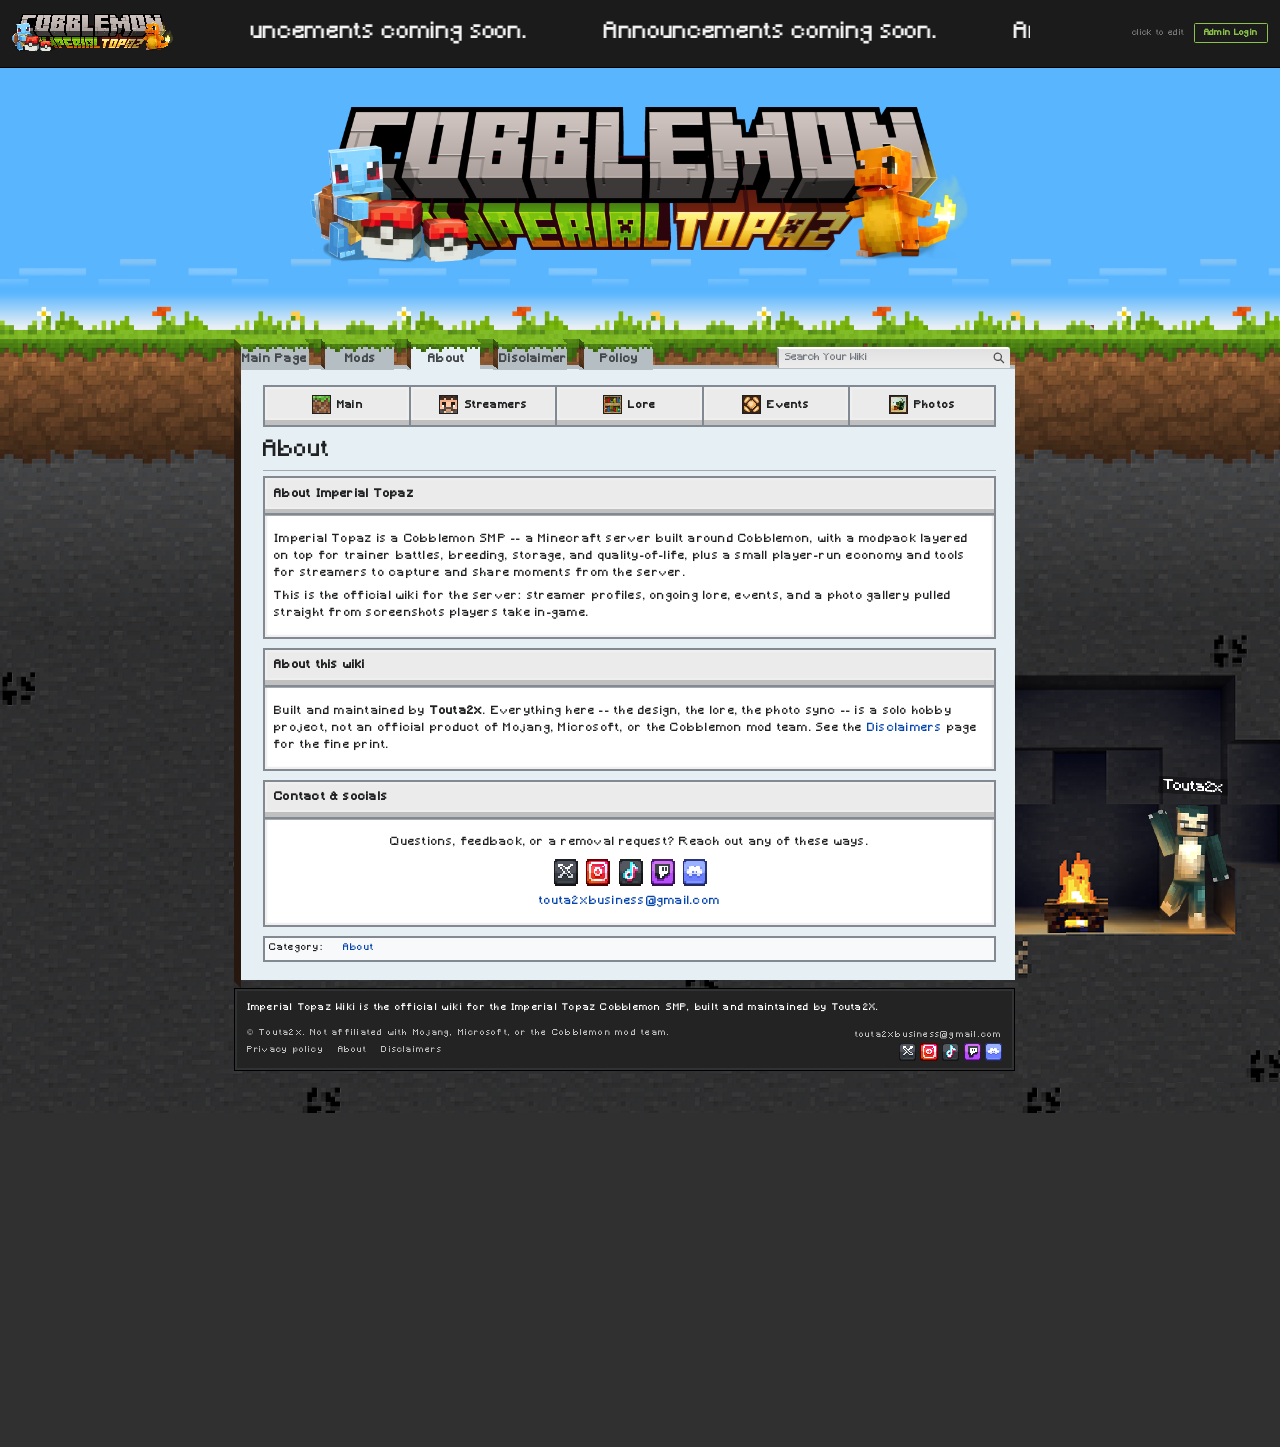
==== about.html @ d1d60f4c "Make ticker text coloring an explicit type -> highlight -> pick -> Apply flow Coloring used to fire " ====
<!DOCTYPE html>
<html lang="en">
<head>
<meta charset="utf-8">
<meta name="viewport" content="width=device-width, initial-scale=1">
<title>Imperial Topaz SMP</title>
<link rel="icon" type="image/png" href="img/Webico.png">
<script>
/* This layout is fixed-px, not responsive -- the same page reads a
   different *relative* size on different screens depending on both raw
   resolution and the OS's own display-scaling setting (e.g. a 1080p
   laptop panel is often set to >100% Windows scaling, which shrinks the
   *effective* CSS-px viewport further than the resolution alone suggests),
   so it can comfortably fit with room to spare on one monitor while
   overflowing into a horizontal scrollbar on another, forcing a manual
   browser zoom-out to compensate.

   This shrinks the whole page via zoom (not transform: zoom scales
   everything together -- text, layout, images, fixed-position elements --
   the same way real browser zoom does) only when the viewport is actually
   narrower than the page needs, so it never scrolls horizontally and
   reads as the same relative size everywhere. A screen with room to
   spare is left completely untouched (zoom stays 1); this is purely a
   shrink-to-fit floor, not a fixed target size. */
(function(){
  var html = document.documentElement;
  html.style.visibility = 'hidden';
  function fit(){
    document.body.style.zoom = 1;
    var needed = html.scrollWidth;
    var available = window.innerWidth;
    var ratio = available / needed;
    if (ratio < 1) ratio *= 0.96; // a bit of breathing room instead of an exact edge-to-edge fit
    ratio = Math.min(1, ratio);
    document.body.style.zoom = ratio;
    html.style.visibility = '';
  }
  document.addEventListener('DOMContentLoaded', fit);
  window.addEventListener('resize', fit);
})();
</script>
<style>
@font-face{
  font-family:'Silkscreen';
  src:url('fonts/slkscr.ttf') format('truetype');
  font-weight:400; font-style:normal; font-display:swap;
}
@font-face{
  font-family:'Silkscreen';
  src:url('fonts/slkscrb.ttf') format('truetype');
  font-weight:700; font-style:normal; font-display:swap;
}
@font-face{
  font-family:'Minecraft';
  src:url('fonts/Minecraft.ttf') format('truetype');
  font-weight:400; font-style:normal; font-display:swap;
}
/* ============================================================
   Layout ported from Vector-legacy skinning.

   Real measurements:
     sidebar 10em (11em >=982px) · header base 85px · tabs 36px
     content border-top 6px · border-left 6px · right margin 10px
     3D corners via #mw-page-base::after and #content::after

   Swap the image variables for your own art and the skin changes.
   ============================================================ */

:root{
  /* --- your artwork. leave as none to use the CSS fallbacks. --- */
  --base-background:   url('img/Background-medium.png'); /* the 936x936 seamless stone tile, pre-tiled 4x4 (3744x3744) into one single static image -- no CSS background-repeat at all for this layer anymore (see body below), so there's no tile grid for the browser to re-round independently at each zoom level. That per-tile rounding (not simple image resampling) was the actual cause of the ore specks visibly reordering/shifting relative to each other while zooming -- a single image has no tile boundaries to reorder. */
  --header-background: url('img/Header-background.png'); /* 468x468 seamless sky/grass/dirt/stone strip, repeats horizontally at a fixed height so it lines up on any screen/zoom */
  --mascot:            none;  /* url('img/mascot.png')      256px, sits behind    */
  --wiki-logo:         url('img/logo.png');
  --vector-tabs:             url('img/Vector-tabs.png');
  --vector-tabs-first:       url('img/Vector-tabs-first.png');
  --vector-tabs-hidpi:       url('img/Vector-tabs-HiDPI.png');
  --vector-tabs-first-hidpi: url('img/Vector-tabs-first-HiDPI.png');
  --content-border-left:     url('img/grass_border.png'); /* 14x417 grass/dirt cross-section, tiles vertically */

  /* --- palette. override this block per section for themed areas. --- */
  --base-background-color:          #303030;
  --content-background-color:       #E6EFF4;
  --content-border-top-color:       #B4BEC3;
  --content-border-left-color:      #171717;
  --content-border-top-right-color: #784c2a;
  --search-top-border:              #FFFFFF;
  --search-left-border:             #888888;
  --accent:                         #6BA41E;
  --search-placeholder:             #72777D;

  /* shared border/ring pair every content box below now uses -- lifted
     straight from .franchise-tabs' own unselected outer-border/inset-ring
     colors, so panels/cards/buttons/tables read as the same skin as the
     tabs and sidebar instead of a separate plain-white MediaWiki look. */
  --panel-border: #838991;
  --panel-border-width: 3px;
  --panel-ring:   #EFEFEF;

  --color-base:     #202122;
  --link:           #0645ad;
  --link-visited:   #0b0080;
  --border-base:    #a2a9b1;
  --border-subtle:  #c8ccd1;
  --neutral:        #f8f9fa;
  --neutral-strong: #eaecf0;

  /* height of the sky+grass zone before tabs/content start. Fixed (not
     computed) because Header-background.png is a repeat-x strip, not a
     cover photo -- the grass row sits at a constant pixel offset no matter
     the window size or browser zoom. The tile's own grass row is at y=90 of
     468px; extra plain sky (solid-color fill, same blue as the tile's own
     sky so the seam is invisible) is added above it to push this taller,
     giving the big logo more room. Raise/lower this to resize the sky. */
  --header-h: 335px;
  --ticker-bar-h: 88px; /* #top-ticker-bar's own height -- referenced here too so body's background layers shift down by the same amount and stay aligned with the foreground instead of drifting out of sync with it */
}

*{ box-sizing:border-box; }

body{
  margin:0;
  font-family:"Minecraft", "Silkscreen", "Liberation Sans", Arial, Helvetica, FreeSans, sans-serif;
  letter-spacing:0.1em;
  color:var(--color-base);
  background-color:var(--base-background-color);
  background-image:
    var(--mascot),
    var(--header-background),
    linear-gradient(rgb(88,181,254), rgb(88,181,254)), /* extra plain sky, same blue as the tile's own sky */
    var(--base-background),
    repeating-conic-gradient(rgba(255,255,255,.022) 0% 25%, transparent 0% 50%);
  background-repeat:no-repeat, repeat-x, no-repeat, no-repeat, repeat;
  background-position:center 570px, left calc(var(--header-h) - 90px + var(--ticker-bar-h)), left var(--ticker-bar-h), center var(--ticker-bar-h), left var(--ticker-bar-h);
  background-size:256px, auto 468px, 4000px calc(var(--header-h) - 90px + 2px), 3744px 3744px, 16px 16px; /* flat-sky layer is a large fixed width instead of 100% -- dynamic %-sizing on an otherwise fixed-px layout was what let this layer drift out of sync with everything else under zoom. 4000px comfortably covers any realistic window/monitor width while staying fixed (not recomputed). extended 2px past where the tile begins -- the tile draws on top and never moves, so tabs/content stay put, but any sub-pixel rounding gap is now  The stone layer's own position was "top left" (anchored to body's raw left edge) while #page is centered via margin:auto -- as the effective viewport width changes with browser zoom, #page's centered offset shifts but the stone block's left-anchored one didn't, so the texture visibly drifted relative to the page framing. "top center" anchors it the same way #page is centered, so both move together and the gap between them stays constant instead of changing with zoom. */
  background-attachment:scroll, scroll, scroll, scroll, scroll;
  overflow-y:scroll;
}

a{ color:var(--link); text-decoration:none; }
a:visited{ color:var(--link-visited); }
a:hover,a:focus{ text-decoration:underline; }
a.new{ color:#ba0000; }
:focus-visible{ outline:2px solid var(--accent); outline-offset:1px; }

/* ---------- page wrapper: centers the whole layout (sidebar, tabs, search, login move with it) ---------- */
#page{
  position:relative;
  width:1200px;
  min-width:1200px;
  max-width:none;
  margin:0 auto;
}
body{ min-width:1200px; }

/* ---------- top bar: logo | scrolling ticker | admin login, styled after
   a typical dark site-wide utility bar (dark strip above the rest of the
   header). Only the middle section scrolls -- the logo and admin button
   on either side stay put. Ticker text is a placeholder for now -- edit
   the two <span class="ticker-item"> copies inside #top-ticker-bar (keep
   both in sync, they're what makes the loop seamless) once there's real
   announcement copy to put in it. */
#top-ticker-bar{
  /* normal flow (not absolute/overlaid) -- genuinely pushes #page and
     everything in it down by this bar's own height, same as any other
     block would. body's own background layers (see body{background-
     position:...} above) are shifted down by the same --ticker-bar-h so
     the background art and the foreground layout move down together as
     one unit, instead of the background staying put while the foreground
     shifts (which broke their careful alignment -- the whole point of
     this page's background is that it lines up with the content on top
     of it). */
  position:relative;
  display:flex; align-items:center; justify-content:space-between; gap:16px;
  background:#1b1b1b;
  border-bottom:1px solid #000;
  height:88px;
  padding:0 16px;
  box-sizing:border-box;
  overflow:hidden;
}
#top-ticker-bar .tb-logo{ flex:none; display:block; height:60px; }
#top-ticker-bar .tb-logo img{
  display:block; height:100%; width:auto;
  image-rendering:pixelated; image-rendering:crisp-edges;
}
.tb-ticker{
  position:absolute; left:50%; top:0; bottom:0;
  transform:translateX(-50%);
  width:1014px; /* matches #content's own max width, so it lines up with the content box below */
  overflow:hidden;
  display:flex; align-items:center;
}
.ticker-track{
  display:flex; align-items:center; width:max-content;
  will-change:transform;
  /* driven entirely by img/ticker.js via requestAnimationFrame, not a CSS
     animation -- a CSS @keyframes infinite loop has to hard-reset from its
     100% state back to 0% every cycle, and that discrete jump was visibly
     snapping a few px off from where the smoothly-interpolated frames
     around it landed. Continuously recomputing the transform every frame
     (and wrapping the position with a plain subtraction, not a reset to 0)
     has no such reset point, so there's nothing to snap. */
}
.ticker-track .ticker-item{
  padding-right:100px;
  white-space:nowrap;
  color:#f2f2f2;
  font-size:1.8em;
  line-height:1;
  letter-spacing:0.03em;
}
#top-ticker-bar .tb-admin{
  flex:none;
  font:inherit; font-size:0.68em; font-weight:bold; letter-spacing:0.04em;
  color:#8bc34a; background:transparent;
  border:1px solid #8bc34a; border-radius:2px;
  padding:6px 12px;
  cursor:pointer;
}
#top-ticker-bar .tb-admin:hover{ background:rgba(139,195,74,0.15); }

/* #layout-editor is display:none by default (see its own rule further
   down) -- unrelated to Admin Login, stays permanently hidden/dev-only. */
/* ---------- ticker text editor: same inline click-to-edit pattern as the
   lore/events panels -- a small "click to edit" hint, always visible (not
   gated behind Admin Login, same as those panels), typing straight into
   the real ticker text in place. A small color picker sits next to it
   while editing and applies to whatever text is currently selected, not
   the whole line. ---------- */
#top-ticker-bar .tb-actions{ flex:none; display:flex; align-items:center; gap:8px; }
#top-ticker-bar .tb-edit{
  flex:none;
  font:inherit; font-size:0.68em; font-weight:normal; letter-spacing:0.04em;
  color:#9a9a9a; background:transparent;
  border:0; padding:6px 4px;
  cursor:pointer;
  opacity:0.7; transition:opacity .15s ease, color .15s ease;
}
#top-ticker-bar .tb-edit:hover{ opacity:1; color:#fff; }
.ticker-track .ticker-item.editing{
  cursor:text;
  outline:none;
  background:rgba(255,254,240,0.12);
  box-shadow:inset 0 0 0 1px rgba(230,223,160,0.6);
  padding:0 4px;
}
#ticker-edit-menu{
  position:absolute; top:var(--ticker-bar-h); right:16px; z-index:200;
  box-sizing:border-box;
  font-family:"Minecraft", "Silkscreen", "Liberation Sans", Arial, sans-serif; font-size:0.8em;
  background:#232324; color:#fff; border:2px solid #313233; border-radius:4px;
  padding:10px;
  box-shadow:0 4px 12px rgba(0,0,0,.5);
  display:flex; align-items:center; gap:8px;
}
#ticker-edit-menu[hidden]{ display:none; }
#ticker-edit-menu label{ font-size:0.85em; color:#bbb; }
#ticker-edit-menu input[type="color"]{
  width:32px; height:28px; padding:0; border:0; border-radius:2px;
  background:none; cursor:pointer;
}
#ticker-edit-menu button{
  font:inherit; cursor:pointer; border:0; border-radius:2px;
  padding:6px 10px;
  background:#3a3b3c; color:#fff;
}
#ticker-edit-menu button:hover{ background:#fff; color:#111; }

/* ---------- header strip (transparent: real background image shows through) ---------- */
#mw-page-base{
  position:relative;
  height:var(--header-h);
}
/* top-right 3D corner where the slab meets the header */
#mw-page-base::after{
  content:"";
  position:absolute;
  border-top:6px solid var(--content-border-top-right-color);
  border-left:6px solid var(--content-border-top-color);
  z-index:1;
  top:334px; right:10px; /* header-h(335px) - 1px, hardcoded -- see #page-tabs comment above */
}
#mw-head-base{ height:80px; margin-top:-80px; }

/* ---------- head nav ---------- */
#mw-head{ position:absolute; top:0; right:0; width:100%; z-index:3; }
#page-tabs{ float:left; margin-left:calc(10em - 103px); margin-top:352.75px; } /* header-h(335px) + 17.75px, hardcoded -- calc(var(--header-h) + Npx) here was landing at the wrong offset (rendering up near the top of the viewport) under zoom, since --header-h never actually varies in this file anyway */
#p-search{ float:right; margin-top:360px; margin-right:115px; width:312px; height:63px; } /* header-h(335px) + 25px, hardcoded for the same reason */

/* ---------- tabs ---------- */
/* tab-sprite-w/h keep the Vector-tabs.png corner graphic (natural 262x72,
   two 36px-tall frames) scaled in lockstep with --tab-h so the frames still
   land exactly on the tab's top/bottom edges instead of getting cut mid-frame. */
.vector-tabs{ --tab-h:40px; height:var(--tab-h); margin:0; float:left; }
.vector-tabs ul{ list-style:none; margin:0; padding:0; height:100%; float:left; }
.vector-tabs li{
  position:relative; float:left; height:100%; width:104px; margin:0 8px 0 0; padding:0;
  --ca-bg:var(--content-border-top-color);
  --ca-img:var(--vector-tabs);
  background:var(--ca-img) no-repeat right 8px top,
             linear-gradient(to right, var(--ca-bg) calc(100% - 14px), transparent 0)
             no-repeat left 6px top 6px;
  background-size:calc(var(--tab-h) * 7.2778) calc(var(--tab-h) * 2), auto;
  image-rendering:pixelated; image-rendering:crisp-edges;
}
.vector-tabs li.selected,
.vector-tabs li:hover{
  --ca-bg:var(--content-background-color);
  background-position-y:bottom, 6px;
}
.vector-tabs li::before{
  content:""; position:absolute; left:0; top:0;
  width:6px; height:100%;
  background:var(--ca-img) var(--content-border-top-color) no-repeat left top;
  background-size:calc(var(--tab-h) * 7.2778) calc(var(--tab-h) * 2);
  image-rendering:pixelated; image-rendering:crisp-edges;
  pointer-events:none;
}
.vector-tabs li:first-child::before{
  background:var(--vector-tabs-first) no-repeat left top;
}
@media (min-resolution:1.5dppx){
  .vector-tabs li{ --ca-img:var(--vector-tabs-hidpi); }
  .vector-tabs li:first-child::before{
    background-image:var(--vector-tabs-first-hidpi); background-size:6px auto;
  }
}
.vector-tabs li a{
  display:block; width:100%; box-sizing:border-box;
  height:21px; padding:19px 8px 0; text-align:center;
  font-size:0.875em; font-weight:bold; color:#42464a;
  text-decoration:none; cursor:pointer;
}
.vector-tabs li a:hover{ text-decoration:none; }

/* ---------- search ---------- */
/* Fixed px sizing throughout (not vw) so this scales uniformly with browser
   zoom instead of drifting relative to the rest of the fixed-px chrome --
   width is driven by #p-search's own (resizable) width. */
#p-search form{ position:relative; width:100%; margin-top:6px; padding:0 4px 0 5px; height:27px; }
.search-wrap{
  position:relative; top:-3px;
  height:27px; width:100%; min-width:80px;
  border:0;
  border-top:3px solid var(--search-top-border);
  border-left:3px solid var(--search-left-border);
  background-image:linear-gradient(#C3C3C3,#DBDBDB);
}
.search-wrap::before{
  content:""; position:absolute; bottom:0; left:-3px;
  border-top:3px solid var(--search-left-border);
  border-left:3px solid var(--content-border-top-color);
  z-index:1;
}
.search-wrap::after{
  content:""; position:absolute; top:-3px; right:0;
  border-top:3px solid var(--accent);
  border-left:3px solid var(--search-top-border);
}
.search-wrap input{
  width:100%; height:100%;
  padding:5px 26px 5px 0.6em;
  border:0; border-radius:0; outline:none; box-shadow:none;
  background-color:rgba(255,255,255,0.5); color:#000;
  font-family:inherit; font-size:0.8em;
}
.search-wrap .search-icon{
  display:block; position:absolute; top:0; right:0; bottom:0;
  width:28px;
  background:no-repeat center/16px url('img/search.svg');
  opacity:.67;
  pointer-events:none;
}
.search-wrap input::placeholder{ color:var(--search-placeholder); }

.site-search-results{
  position:absolute; top:100%; left:5px; right:4px;
  background:#fff; border:1px solid var(--search-left-border);
  box-shadow:0 3px 8px rgba(0,0,0,0.35);
  z-index:50; max-height:320px; overflow-y:auto;
}
.site-search-results a{
  display:flex; align-items:center; justify-content:space-between; gap:8px;
  padding:6px 10px; font-size:0.8em; color:var(--color-base); text-decoration:none;
}
.site-search-results a:hover, .site-search-results a.active{ background:#EBEBEB; }
.site-search-results .result-title{ overflow:hidden; text-overflow:ellipsis; white-space:nowrap; }
.site-search-results .result-type{ flex:none; font-size:0.85em; color:#72777D; }

/* ---------- sidebar ---------- */
#mw-panel{
  display:none; /* hidden from the page -- markup/JS untouched, just not rendered */
  position:absolute; top:207px; left:-101px; width:10em;
  padding:180px 0 10px 0.5em; /* was calc(header-h - 10px) = 325px -- pushed the first portal (y~540) way below #content's own top (y~387). 180px lines the two up. */
  z-index:2;
}

/* ---------- masthead logo: big, centered across the top of the page ---------- */
#p-logo{
  position:absolute; top:-15px; left:calc(50% + 6px);
  width:870px; height:339px;
  transform:translateX(-50%);
  z-index:4;
}
#p-logo a{
  display:block; width:100%; height:100%;
  background-image:var(--wiki-logo);
  background-position:center center; background-repeat:no-repeat;
  background-size:contain;
}

.portal{
  margin:0.5em 8px 2px 6px; padding:0;
  background-color:#232324;
  border:2px solid #000;
}
/* beveled block-style heading */
.portal h3{
  margin:0;
  padding:calc(0.5em + 2px);
  background:
    conic-gradient(from 180deg at 2px calc(100% - 2px), #6a6b6c 90deg, transparent 0),
    conic-gradient(from 0 at calc(100% - 2px) 2px, #6a6b6c 90deg, transparent 0),
    linear-gradient(to top,    #464747 2px, transparent 0),
    linear-gradient(to bottom, #5a5b5c 2px, transparent 0),
    linear-gradient(to left,   #464747 2px, transparent 0),
    linear-gradient(to right,  #5a5b5c 2px, transparent 0);
  background-color:#313233;
  border-bottom:2px solid #000;
  color:#fff !important;
  font-size:0.75em; font-weight:bold;
  cursor:pointer; user-select:none;
}
.portal h3::before{
  content:""; display:inline-block; position:relative;
  width:0; height:0;
  border-style:solid; border-color:#AAA transparent; border-width:6px 5px 0;
  margin-right:6px; margin-bottom:1px;
}
.portal.collapsed h3::before{ transform:rotate(-90deg); }
.portal.collapsed h3{
  background:
    conic-gradient(from 180deg at 2px calc(100% - 2px), #7c7c7d 90deg, transparent 0),
    conic-gradient(from 0 at calc(100% - 2px) 2px, #7c7c7d 90deg, transparent 0),
    linear-gradient(to top,    #5a5b5c 2px, transparent 0),
    linear-gradient(to bottom, #6d6d6e 2px, transparent 0),
    linear-gradient(to left,   #5a5b5c 2px, transparent 0),
    linear-gradient(to right,  #6d6d6e 2px, transparent 0);
  background-color:#48494a;
  padding:0.5em calc(0.5em + 2px);
  border-bottom:5px solid #313233;
}
.portal.collapsed .body{ display:none; }
.portal .body{ margin:0; padding:0; }
.portal ul{ list-style:none; margin:0; padding:0.3em 0.5em; }
.portal li{ margin:0; padding:0.25em 0; font-size:0.75em; line-height:1.125em; word-wrap:break-word; }
.portal li a{ color:#BFBFBF !important; }
.portal li a:hover,.portal li a:focus{ color:#fff !important; }

/* ---------- content slab ---------- */
#content{
  position:relative;
  margin-left:calc(10em - 103px); margin-right:10px; margin-top:52px;
  /* fixed width (with a fluid fallback so narrow/mobile viewports don't
     overflow) instead of filling available space -- a fluid width made the
     layout editor's fixed-px nudge drift at different zoom levels, since
     the box's own size kept changing relative to that fixed nudge. */
  width:min(1014px, calc(100% - 10em + 93px));
  padding:1em;
  background-color:var(--content-background-color);
  border-top:6px solid var(--content-border-top-color);
  border-left:14px solid var(--content-background-color); /* matches the
    panel's own fill, so any sliver of this gutter not covered by
    border/brown (they're narrower than this 14px reservation) reads as
    part of the white panel instead of a gray or brown seam */
  border-bottom:0; border-right:0;
  word-wrap:break-word;
}
/* left border art: an independent element (was a ::before pseudo, but
   pseudo-elements can't be dragged separately -- this can, via the layout
   editor). Height is kept in sync with #content's own live height by JS,
   unless you resize it by hand, in which case your height sticks. */
#content-border{
  position:absolute;
  left:calc(10em - 103px); top:353px; /* header-h(335px) + 18px, hardcoded -- see #page-tabs comment above */
  width:7px; height:302px;
  background:var(--content-border-left) no-repeat top left;
  background-size:100% auto; /* tracks the element's own width, so resizing it actually scales the art instead of just clipping it */
  pointer-events:none;
  z-index:5; /* above sidebar(2)/head(3)/logo(4) too, so it's always reachable no matter where it's dragged */
}
@media screen and (min-width:982px){
  #content-border{ left:calc(11em - 103px); }
}
/* brown fill + corner cap, split from your angled brown.png:
   - #content-brown is the flat/opaque part (brown-fill.png), repeat-y so it
     tiles cleanly to any height, kept (by JS) exactly capH shorter than
     content's true bottom so the corner below has room to sit flush.
   - #content-brown-corner is nested inside it, pinned to top:100% (i.e.
     right where the shortened fill ends) with width:100% + aspect-ratio,
     so it always scales in proportion to #content-brown's own width --
     no independent stretching, so the angle never distorts regardless of
     how tall the page gets. */
#content-brown{
  position:absolute;
  left:calc(10em - 103px); top:561px; /* header-h(335px) + 226px, hardcoded -- see #page-tabs comment above */
  width:7px; height:302px; /* JS-synced fallback starting size */
  background:url('img/brown-fill.png') repeat-y top left;
  background-size:100% auto;
  pointer-events:none;
  z-index:5;
}
@media screen and (min-width:982px){
  #content-brown{ left:calc(11em - 103px); }
}
#content-brown-corner{
  position:absolute;
  left:0; top:100%; width:100%;
  aspect-ratio:14/46; /* brown-corner.png's native size -- scales height to match this element's current width, always in proportion */
  background:url('img/brown-corner.png') no-repeat top left;
  background-size:100% 100%;
  pointer-events:none;
}
/* bottom-left 3D corner */
#content::after{
  content:""; position:absolute;
  border-top:6px solid transparent;
  border-left:6px solid var(--base-background-color);
  left:-14px; bottom:0;
}

.firstHeading{
  margin:0 0 0.25em; padding:0 0 0.17em;
  font-family:'Minecraft','Silkscreen','Linux Libertine','Georgia','Times',serif;
  font-size:1.8em; font-weight:normal; line-height:1.375;
  border-bottom:1px solid var(--border-base);
}
#bodyContent{ font-size:0.875rem; line-height:1.6; }
#bodyContent h2{
  margin-top:1em; margin-bottom:0.25em; padding-bottom:0.17em;
  font-family:'Minecraft','Silkscreen','Linux Libertine','Georgia','Times',serif;
  font-size:1.5em; font-weight:normal;
  border-bottom:1px solid var(--border-base);
}
#bodyContent h3{ margin:0.3em 0; font-size:1.2em; font-weight:bold; }
#bodyContent p{ margin:0.5em 0; }
#bodyContent ul{ margin:0.3em 0 0 1.6em; padding:0; }

/* ---------- main page: hide redundant heading ---------- */
body.mainpage .firstHeading{ display:none; }

/* ---------- franchise/section tab strip ---------- */
.franchise-tabs{
  display:flex; align-items:flex-end; margin:0 0 12px; width:100%; /* was 92%/auto-centered -- didn't match the full-width content boxes below it */
  background:transparent; border-radius:0; overflow:hidden; /* was solid white -- showed as a white line in the gap above the shorter selected tab */
}
.franchise-tabs a{
  position:relative;
  z-index:1; /* above .selected (z-index:0) so an unselected neighbor's edge always clips over the selected tab's, on both sides -- not just whichever side happens to come later in DOM order */
  flex:1; display:flex; align-items:center; justify-content:center; gap:8px;
  padding:12px 4px; font-size:0.85em; font-weight:bold; color:var(--color-base);
  background:#EBEBEB; /* flat fill, same structure as .selected just in gray -- a uniform 3px border on every side (matching .selected's) instead of mismatched widths per side, which was mitering badly at the corners */
  border:var(--panel-border-width) solid #818992; /* outer border */
  box-shadow:inset 0 0 0 3px #EFEFEF; /* inner border, uniform 3px, slightly lighter than the fill */
  /* smooths the height change (from padding) and color swap when a tab
     gains/loses .selected, instead of snapping instantly */
  transition:padding 0.25s ease, background-color 0.25s ease, border-color 0.25s ease, box-shadow 0.25s ease, color 0.25s ease;
}
/* thickens just the bottom of the inset ring above -- same color, so it
   reads as one continuous line that's thin on 3 sides and thick on the
   4th, not a separate/overlapping line. unselected tabs only. */
.franchise-tabs a:not(.selected)::before{
  content:""; position:absolute; left:0; right:0; bottom:0; height:6px;
  background:#C0C0C0; /* neutral gray at rest -- only switches to the tab's own dark color on hover */
  /* thin light line on top of the thick bar, same idea as the border+inset
     pairing on .selected tabs -- box-sizing:border-box (global) shrinks the
     background fill to make room for it instead of the border sitting outside. */
  border-top:3px solid #EFEFEF; /* matches the resting inset ring color */
  transition:background-color 0.25s ease, border-top-color 0.25s ease; /* matches the parent tab's own transition, so the bar fades in sync instead of snapping instantly while everything else eases */
}
/* dark version of each tab's own color, but only while hovering --
   same shades as each tab's .selected border-color. border-top-color pairs
   each with its own .selected inset (the lighter shade), same as .selected's
   own border+inset pairing. */
.franchise-tabs a:nth-child(1):not(.selected):hover::before{ background:#225d00; border-top-color:#45a80c; } /* Main */
.franchise-tabs a:nth-child(2):not(.selected):hover::before{ background:#6B4F99; border-top-color:#A98FD1; } /* Streamers */
.franchise-tabs a:nth-child(3):not(.selected):hover::before{ background:#386676; border-top-color:#6FA0B5; } /* Lore */
.franchise-tabs a:nth-child(4):not(.selected):hover::before{ background:#B08F35; border-top-color:#E8CE85; } /* Events */
.franchise-tabs a:nth-child(5):not(.selected):hover::before{ background:#4F8B5D; border-top-color:#93C89F; } /* Photos */
/* each tab draws its own full border, so two sitting side by side doubles
   up into a thick seam -- pull every tab but the first left by its own
   border-width so the shared edge overlaps into a single line instead
   (later tabs paint on top of earlier ones in normal flow, so the overlap
   just shows the later tab's border, not a blend of both) */
.franchise-tabs a:not(:first-child){ margin-left:-3px; }
.franchise-tabs a:hover{ text-decoration:none; }
/* hover uses each tab's own full selected color (same fill/border/inset/text
   as .selected, not just a pale tint of it) -- so hovering previews exactly
   what clicking it would look like. */
.franchise-tabs a:nth-child(1):hover{ background:#378f00; border-color:#225d00; box-shadow:inset 0 0 0 3px #45a80c; color:#fff; text-shadow:0 1px 2px rgba(0,0,0,.45); } /* Main */
.franchise-tabs a:nth-child(2):hover{ background:#8A6BBF; border-color:#6B4F99; box-shadow:inset 0 0 0 3px #A98FD1; color:#fff; text-shadow:0 1px 2px rgba(0,0,0,.45); } /* Streamers */
.franchise-tabs a:nth-child(3):hover{ background:#4B89A3; border-color:#386676; box-shadow:inset 0 0 0 3px #6FA0B5; color:#fff; text-shadow:0 1px 2px rgba(0,0,0,.45); } /* Lore */
.franchise-tabs a:nth-child(4):hover{ background:#D9B44A; border-color:#B08F35; box-shadow:inset 0 0 0 3px #E8CE85; color:#fff; text-shadow:0 1px 2px rgba(0,0,0,.45); } /* Events */
.franchise-tabs a:nth-child(5):hover{ background:#71B481; border-color:#4F8B5D; box-shadow:inset 0 0 0 3px #93C89F; color:#fff; text-shadow:0 1px 2px rgba(0,0,0,.45); } /* Photos */
.franchise-tabs a.selected{
  background:#378f00; /* flat base fill, no gradient */
  border:3px solid #225d00; /* outer border */
  box-shadow:inset 0 0 0 3px #45a80c; /* inner border, uniform 3px on every side */
  color:#fff; text-shadow:0 1px 2px rgba(0,0,0,.45);
  /* shorter box than the other tabs (less padding) so it visibly sits lower
     at the top -- the row is bottom-aligned (align-items:flex-end), so the
     bottoms stay flush regardless of this box's own height. Both top and
     bottom reduced by the same amount (not just top) so the icon/text stay
     centered in the shorter box instead of getting crammed against the top. */
  padding:9px 4px;
  z-index:0;
}
/* per-tab selected colors, in place of every tab turning the same green */
.franchise-tabs a:nth-child(2).selected{
  background:#8A6BBF; /* lavender purple -- Streamers */
  border-color:#6B4F99;
  box-shadow:inset 0 0 0 3px #A98FD1;
}
.franchise-tabs a:nth-child(3).selected{
  background:#4B89A3; /* slate blue -- Lore */
  border-color:#386676;
  box-shadow:inset 0 0 0 3px #6FA0B5;
}
.franchise-tabs a:nth-child(4).selected{
  background:#D9B44A; /* mid-tone yellow -- Events */
  border-color:#B08F35;
  box-shadow:inset 0 0 0 3px #E8CE85;
}
.franchise-tabs a:nth-child(5).selected{
  background:#71B481; /* Photos -- greener/lighter than Main's own green so they read as distinct */
  border-color:#4F8B5D;
  box-shadow:inset 0 0 0 3px #93C89F;
}
.franchise-tabs a::after{
  /* present on every tab (not just .selected), scaled to 0 width so it's
     invisible until selected -- animates growing in from nothing instead of
     just popping into existence at full size. transform:scaleX (not the
     width property) so the browser can animate it on the GPU without
     recalculating page layout every frame -- animating width was causing
     visible stutter since it forces a full reflow on each animation frame.
     Same thickness/vertical position as the inner border's bottom segment
     (3px in, 3px thick), but short and centered like a label underline
     rather than spanning the full tab width. */
  content:""; position:absolute; left:50%; bottom:0; width:40px; height:3px;
  background:#fff; transform:translateX(-50%) scaleX(0);
  transition:transform 0.3s ease;
}
.franchise-tabs a.selected::after{
  transform:translateX(-50%) scaleX(1);
}
.franchise-tabs .ico{ image-rendering:pixelated; image-rendering:crisp-edges; }
.franchise-tabs .ico{
  flex:none; width:25px; height:25px; border-radius:0;
  background-color:#9aa7b4; /* base fill */
  border:2px solid #202020; /* outer border */
  /* 100% instead of a fixed px value -- at fractional browser zoom, a fixed
     size and the box's own (border-shrunk) content area round to device
     pixels independently and can land 1px apart, showing as a gap on some
     zoom levels but not others. Percentage sizing ties the image directly
     to whatever the content area actually rounds to, so they always match. */
  background-repeat:no-repeat; background-position:center; background-size:100%;
}
.franchise-tabs a:not(.selected) .ico{ position:relative; top:-2px; }
.franchise-tabs a.selected .ico{ background-color:#7f8b96; }

/* cave.png peeking out from behind the right edge of the content box.
   cave.png is a full opaque Minecraft screenshot (not a transparent
   cutout) -- z-index:-1 tucks it behind #content's own painted background
   (and everything else in the normal flow), so the portion that still
   overlaps the content box is hidden, and only the slice that sticks out
   past its right edge, over the bare page background, actually shows.
   Same fixed offset from #content on every page (matches the main page's
   own #cave-peek) so it sits in the same spot site-wide. */
#cave-peek{
  position:absolute;
  z-index:-1;
  top:321.8px; left:750px;
  width:720px; height:645px;
  background-image:url('img/cave.png');
  background-repeat:no-repeat;
  background-position:0 0;
  background-size:720px auto;
  image-rendering:pixelated; image-rendering:crisp-edges;
  pointer-events:none;
}

/* ---------- collapsible info bar (e.g. "recent updates") ---------- */
.collapsible-bar{
  background:#fff; border-radius:0;
  border:var(--panel-border-width) solid var(--panel-border);
  box-shadow:inset 0 0 0 3px var(--panel-ring);
  margin-bottom:12px;
}
.collapsible-bar .bar-head{
  display:flex; justify-content:space-between; align-items:center;
  padding:calc(0.5em + 2px) 12px;
  background:#EBEBEB;
  border-bottom:2px solid var(--panel-border);
  font-size:0.95em; font-weight:bold; color:var(--color-base);
  cursor:pointer; user-select:none;
}
.collapsible-bar .bar-head::after{ content:"▾"; font-size:0.8em; color:var(--border-base); }
.collapsible-bar.collapsed .bar-head::after{ content:"▸"; }
.collapsible-bar.collapsed .bar-body{ display:none; }
.collapsible-bar .bar-body{ padding:8px 12px; font-size:0.85em; }

/* ---------- small social icon row ---------- */
.social-row{ display:flex; gap:8px; justify-content:center; margin-top:10px; }
.social-row a{
  width:34px; height:34px; border-radius:0;
  display:flex; align-items:center; justify-content:center;
}
.social-row img{
  display:block; width:100%; height:100%;
  image-rendering:pixelated; image-rendering:crisp-edges;
}
.social-row a:hover{ text-decoration:none; filter:brightness(1.15); }

/* ---------- main-page panels: same flat-color/thick-border/inset-ring
   language as .franchise-tabs, header bar reuses .portal h3's beveled
   block style, so every content box reads as the same skin as the tabs
   and sidebar instead of a separate plain-white look. ---------- */
.panel{
  background:#fff; border-radius:0;
  border:var(--panel-border-width) solid var(--panel-border);
  box-shadow:inset 0 0 0 3px var(--panel-ring);
  margin-bottom:12px;
}
#bodyContent .panel > h2{
  position:relative;
  margin:0; padding:calc(0.5em + 2px) 12px 15px;
  background:#EBEBEB;
  box-shadow:inset 0 0 0 3px var(--panel-ring);
  color:var(--color-base);
  font-family:inherit; font-size:1.05em; font-weight:bold;
}
#bodyContent .panel > h2::after{
  content:""; position:absolute; left:0; right:0; bottom:0; height:6px;
  background:#C0C0C0;
  border-top:3px solid var(--panel-ring);
  border-bottom:var(--panel-border-width) solid var(--panel-border);
}
.panel .inner{ padding:12px; }
.panel .inner > :first-child{ margin-top:0; }
.panel .inner > :last-child{ margin-bottom:0; }

/* ---------- password modal for entering edit mode -- same panel/button
   language as the rest of the site (not a bare browser prompt()). ---------- */
#edit-login-modal{
  display:none; position:fixed; inset:0; z-index:5000;
  background:rgba(0,0,0,.6);
  align-items:center; justify-content:center;
}
#edit-login-modal.open{ display:flex; }
#edit-login-modal .box{
  width:320px; max-width:calc(100% - 32px);
  background:#fff; border-radius:0;
  border:var(--panel-border-width) solid var(--panel-border);
  box-shadow:inset 0 0 0 3px var(--panel-ring);
}
#edit-login-modal h3{
  margin:0; padding:calc(0.5em + 2px) 12px 15px;
  background:#EBEBEB; box-shadow:inset 0 0 0 3px var(--panel-ring);
  color:var(--color-base); font-size:1em; font-weight:bold; position:relative;
}
#edit-login-modal h3::after{
  content:""; position:absolute; left:0; right:0; bottom:0; height:6px;
  background:#C0C0C0; border-top:3px solid var(--panel-ring); border-bottom:var(--panel-border-width) solid var(--panel-border);
}
#edit-login-modal .body{ padding:12px; }
#edit-login-modal input{
  width:100%; box-sizing:border-box; padding:8px; margin-bottom:4px;
  border:2px solid var(--panel-border); border-radius:0;
  font-family:inherit; font-size:0.9em; color:var(--color-base);
}
#edit-login-modal .error{
  display:none; color:#ba0000; font-size:0.8em; margin:2px 0 8px;
}
#edit-login-modal .error.show{ display:block; }
#edit-login-modal .actions{ display:flex; gap:8px; margin-top:10px; }

.grid-2{ display:grid; grid-template-columns:minmax(0,2fr) minmax(0,1fr); gap:12px; }
.grid-half{ display:grid; grid-template-columns:1fr 1fr; gap:12px; }

.hero{
  position:relative; overflow:hidden; min-height:180px;
  padding:10px 12px; color:#fff; background:#5d4a2a;
  border-radius:0;
  border:var(--panel-border-width) solid var(--panel-border);
  box-shadow:inset 0 0 0 3px rgba(255,255,255,.15);
  text-shadow:1px 1px 2px rgba(0,0,0,.8);
}
.hero h3{ margin:0 0 3px; font-size:1.1em; }
.hero .tag{
  position:absolute; right:8px; top:8px; padding:2px 9px; border-radius:0;
  border:1px solid rgba(0,0,0,.4);
  background:var(--accent); font-size:0.75em; font-weight:bold; text-shadow:none;
}
.hero .base{ position:absolute; left:12px; bottom:9px; font-size:0.8em; }

/* ---------- streamer preview cards ---------- */
.streamers-grid{ display:grid; grid-template-columns:repeat(3,1fr); gap:10px; }
.streamer-card{
  position:relative;
  display:block; text-align:center; overflow:hidden;
  background:#fff; border-radius:0;
  border:var(--panel-border-width) solid var(--panel-border);
  box-shadow:inset 0 0 0 3px var(--panel-ring);
  color:var(--color-base);
}
/* thick bottom bar, same construction as .franchise-tabs
   a:not(.selected)::before -- a 6px bar with a lighter 3px top edge,
   sitting at the card's own bottom edge (under the info text). */
.streamer-card::after{
  content:""; position:absolute; left:0; right:0; bottom:0; height:6px;
  background:var(--panel-border);
  border-top:3px solid var(--panel-ring);
}
.streamer-card:hover{ border-color:var(--accent); text-decoration:none; }
.streamer-card:hover .avatar{ background-color:#a5b2bd; }
.streamer-card .avatar{
  position:relative; display:block; height:96px;
  background-color:#9aa7b4;
  background-image:url('img/icons/Spyglass.png');
  background-repeat:no-repeat; background-position:center; background-size:48px;
  border-bottom:2px solid var(--panel-border);
}
.streamer-card .live{
  position:absolute; left:6px; top:6px;
  padding:1px 8px; border-radius:0;
  border:1px solid #000;
  background:#e91916; color:#fff; font-size:0.7em; font-weight:bold;
}
.streamer-card .live.offline{ background:#767676; }
.streamer-card .card-link{
  position:absolute; inset:0; z-index:1;
  color:inherit; text-decoration:none;
}
.streamer-card .info{
  position:relative;
  display:flex; align-items:center; justify-content:space-between; gap:6px;
  padding:8px 8px 13px; text-align:left;
}
.streamer-card .info-text{ min-width:0; }
.streamer-card .name{ font-weight:bold; font-size:0.9em; overflow:hidden; text-overflow:ellipsis; white-space:nowrap; }
.streamer-card .game{ font-size:0.78em; color:#54595d; margin-top:2px; }
.streamer-card .platform-link{
  position:relative; z-index:2; flex:none;
  width:27px; height:27px; border-radius:0;
  display:flex; align-items:center; justify-content:center;
}
.streamer-card .platform-link img{
  display:block; width:100%; height:100%;
  image-rendering:pixelated; image-rendering:crisp-edges;
}
.streamer-card .platform-link:hover{ filter:brightness(1.15); }

/* ---------- synced server photos (Camerapture) -- same card construction
   as .streamer-card above, populated at runtime from img/photos/manifest.js,
   which the sync script (see tools/sync_photos.py) overwrites every time it
   runs. Kept as a separate class instead of reusing .streamer-card directly
   since the image is a real 16:9 screenshot (object-fit:cover), not a small
   square avatar. */
.photos-grid{ display:grid; grid-template-columns:repeat(3,1fr); gap:10px; }
.photo-card{
  position:relative;
  display:block; overflow:hidden;
  background:#fff; border-radius:0;
  border:var(--panel-border-width) solid var(--panel-border);
  box-shadow:inset 0 0 0 3px var(--panel-ring);
  color:var(--color-base);
  transition:background-color 0.15s ease;
}
.photo-card:hover{ background:#dcdcdc; }
.photo-card::after{
  content:""; position:absolute; left:0; right:0; bottom:0; height:6px;
  background:var(--panel-border);
  border-top:3px solid var(--panel-ring);
  transition:background-color 0.15s ease;
}
.photo-card:hover::after{ background:#8E939A; }
.photo-card .shot{
  display:block; width:100%; aspect-ratio:16/9; object-fit:cover;
  background-color:#9aa7b4;
  border-bottom:2px solid var(--panel-border);
}
.photo-card .info{ padding:8px 8px 13px; }
.photo-card .creator{ font-weight:bold; font-size:0.9em; }
.photo-card .taken{ font-size:0.78em; color:#54595d; margin-top:2px; }
.photos-empty{ padding:0.5em 0; font-size:0.9em; color:#54595d; }

.tiles{ display:grid; grid-template-columns:repeat(8,1fr); gap:8px; }
.tile{
  display:block; padding:10px 4px 7px; text-align:center;
  background:#EBEBEB; border-radius:0;
  border:var(--panel-border-width) solid var(--panel-border);
  box-shadow:inset 0 0 0 2px var(--panel-ring);
  color:var(--color-base); font-size:0.8em; font-weight:bold;
}
.tile:hover{ background:#dcdcdc; border-color:var(--accent); text-decoration:none; }
.tile .ico{
  display:block; width:36px; height:36px; margin:0 auto 6px; border-radius:0;
  border:2px solid #202020;
  background-color:#9aa7b4; background-repeat:no-repeat; background-position:center; background-size:28px;
}

.buttons{ display:flex; gap:8px; flex-wrap:wrap; margin-top:10px; }
.button{
  flex:1; min-width:110px; padding:8px 14px; text-align:center;
  background:#EBEBEB; border-radius:0;
  border:var(--panel-border-width) solid var(--panel-border);
  box-shadow:inset 0 0 0 2px var(--panel-ring);
  color:var(--color-base); font-size:0.85em; font-weight:bold;
}
.button:hover{ background:#dcdcdc; text-decoration:none; }
.button.go{
  background:#378f00; border-color:#225d00;
  box-shadow:inset 0 0 0 2px #45a80c;
  color:#fff; font-weight:bold;
  text-shadow:0 1px 1px rgba(0,0,0,.3);
}
.button.go:hover{ background:#45a80c; }

.wikitable{
  background-color:var(--neutral); margin:1em 0; border-radius:0;
  border:var(--panel-border-width) solid var(--panel-border); border-collapse:collapse;
}
.wikitable th,.wikitable td{ border:1px solid var(--panel-border); padding:0.2em 0.4em; }
.wikitable th{ background-color:#EBEBEB; color:var(--color-base); border-bottom:2px solid var(--panel-border); text-align:center; }

.catlinks{
  background-color:var(--neutral); margin-top:1em; border-radius:0;
  border:var(--panel-border-width) solid var(--panel-border); padding:5px; clear:both; font-size:0.8em;
}
.catlinks ul{ display:inline; margin:0; padding:0; list-style:none; }
.catlinks li{
  display:inline-block; line-height:1.25em; margin:0.125em 0;
  border-left:1px solid var(--panel-border); padding:0 0.5em;
}
.catlinks li:first-child{ border-left:0; padding-left:0.25em; }

/* ---------- footer ---------- */
#footer{
  /* #footer sits outside #page, so it doesn't inherit #page's own
     width:1200px/margin:auto centering. #page's left edge is
     (viewport - 1200px)/2 since it's a fixed 1200px box centered with
     margin:auto; #content then sits calc(10em - 103px) further right than
     that, at a fixed width of 1014px. Reproducing both the same offset and
     the same width here (instead of the previous width:1200px box that
     only matched content's *padding*, not its actual edges) makes this
     box's visible border land exactly on #content's left/right edges. */
  width:1014px;
  margin:10px 0 10px calc((100% - 1200px) / 2 + 10em - 103px);
  box-sizing:border-box;
  padding:0.5em 0.75em;
  background-color:#232324;
  border:4px solid #313233;
  outline:2px solid #000; outline-offset:-2px;
  position:relative; /* containing block for .footer-socials, pinned to this box's own corner */
}
#footer::after{ content:''; clear:both; display:block; }
#footer ul{ list-style:none; margin:0; padding:0; }
/* small gray social icon row, pinned to the footer's own bottom-right
   corner -- same dark/gray palette as the rest of the footer (not the
   brand-colored versions on the About page's own social row), since this
   is a quiet corner detail, not a call to action. */
.footer-contact{ position:absolute; right:0.75em; bottom:0.5em; display:flex; flex-direction:column; align-items:flex-end; gap:4px; }
.footer-email{ color:#BFBFBF; font-size:0.68em; }
.footer-socials{ display:flex; gap:4px; }
.footer-socials a{
  width:24px; height:24px; border-radius:0;
  display:flex; align-items:center; justify-content:center;
}
.footer-socials img{
  display:block; width:100%; height:100%;
  image-rendering:pixelated; image-rendering:crisp-edges; /* these are pixel-art icons at 512x512 native -- keep them crisp scaled down, not blurred */
}
.footer-socials a:hover{ filter:brightness(1.3); text-decoration:none; }
#footer li{ color:#fff !important; font-size:0.75em; padding:0.5em 0; line-height:1.4; }
#footer a{ color:#BFBFBF !important; }
#footer a:hover{ color:#fff !important; }
/* line-height/font-size both trimmed a notch from the identity line above --
   this row (and the copyright line right above it) reads as smaller,
   secondary text next to it. */
#footer-places li{ display:inline-block; margin-right:1em; line-height:1.6; font-size:0.68em; }
/* the copyright/non-affiliation line -- same gray as the footer's own links
   (not the brighter white the identity line above it uses). padding-bottom:0
   plus a small margin-top pulls this line (and the Privacy policy/About/
   Disclaimers row that follows it, since it's right after in normal flow)
   down as a pair, further from the identity line above and further into the
   footer box's own bottom padding, without touching the identity line's own
   spacing at all. */
#footer-info li:last-child{ color:#BFBFBF !important; font-size:0.68em; padding-bottom:0; margin-top:6px; }

/* ---------- >=982px ---------- */
@media screen and (min-width:982px){
  #content,#page-tabs{ margin-left:calc(11em - 103px); }
  #footer{ margin-left:calc((100% - 1200px) / 2 + 11em - 103px); } /* sidebar is 11em (not 10em) at this width, so #content shifts right by 103px more -- match it here */
  #content{ padding:1.25em 1.5em 1.5em; width:min(1014px, calc(100% - 11em + 93px)); }
}

/* ---------- was a <=900px breakpoint here collapsing .tiles to 4
   columns, .grid-2/.grid-half to a single column, and .streamers-grid to
   2 columns. Removed: the main page's hero-grid (Modpack/Events banners)
   deliberately never collapses at any width -- see its own comment on
   index.html -- specifically so the auto-fit-to-width script (the
   early <script> right after the favicon link) is the only thing that
   responds to window/viewport size, visually scaling this whole fixed
   ~1200px design down to fit instead of reflowing it. This breakpoint
   predates that script and used real window.innerWidth (which zoom does
   NOT change -- only actual browser/OS zoom does), so as a real window
   got dragged narrower it kept collapsing these grids' columns on its
   own schedule while hero-grid never budged, and the two drifting out of
   sync with each other -- one collapsing, one rigid -- is what read as
   things "getting misaligned" while the window was being resized. Now
   every grid on the page stays at its normal (wide) column count at any
   width, same as hero-grid always has, and only ever shrinks visually
   via zoom. */

/* ---------- <=720px: sidebar drops below content, above the footer ---------- */
@media screen and (max-width:720px){
  /* #mw-page-base/#content/#mw-panel/#footer are the only normal-flow
     children of #page at this width (everything else -- #mw-head,
     #content-border, #content-brown -- is position:absolute, so flex order
     doesn't touch them). #footer is actually nested inside #page (despite
     what its own comment claims), so it needs an explicit order too --
     without one it defaults to order:0 and jumps ahead of everything else.
     Reordering puts the sidebar after #content and before #footer, instead
     of DOM order's default (sidebar first, then content, then footer). */
  #page{ display:flex; flex-direction:column; }
  #mw-page-base{ order:1; }
  #content{ order:2; }
  #mw-panel{ order:3; }
  #footer{ order:4; }

  /* #mw-head used to get pulled up to top:13px here (with page-tabs/p-search
     margin-top:40px) on the assumption the logo would be small/absent at
     this width -- it isn't (#p-logo is a fixed 339px tall, doesn't shrink),
     so that offset put the tabs right in the middle of the logo art. Left
     at the same position as every other width, which already clears it. */
  #mw-page-base::after{ content:none; }
  #page-tabs,#content{ margin-left:10px !important; }
  #content{ margin-right:10px; width:auto; }
  /* were display:none here on the assumption this breakpoint only ever means
     a genuinely narrow/mobile screen, where tracing #content's left edge
     stops making sense once the sidebar drops below it instead of beside it.
     But body has an unconditional min-width:1200px, so this breakpoint also
     fires from browser zoom alone (shrinks the *viewport* below 720px CSS px
     without the document actually getting any narrower) -- and zooming in
     is exactly when you'd still want these decorations visible. So: stay
     visible, just re-anchored to #content's own new mobile-mode left edge
     (margin-left:10px above) instead of the desktop calc(10em - 103px). */
  #content-border,#content-brown{ left:10px; }
  #footer{ margin-left:8px !important; }
  #mw-panel{
    position:static !important; display:flex; flex-direction:column; width:100%;
    padding:0 8px;
  }
  #p-logo{ margin:1em auto 0; }
  .portal{ margin:0.5em 0 2px; }
  .search-wrap{ width:100%; max-width:100%; }
  /* float:right (not none) so it wraps below the tabs when there's no room
     beside them, instead of overlapping -- float:none dropped it onto the
     same line as the floated tabs with no clearance, since a non-floated
     block doesn't clear a float, it just lets content wrap around it. */
  #p-search{ float:right; margin-right:8px; }
}

/* ---------- layout editor (drag elements around, positions persist) ---------- */
body.drag-mode [data-drag-id],
body.select-mode [data-drag-id]{
  outline:2px dashed rgba(107,164,30,.85);
  outline-offset:2px;
}
body.drag-mode [data-drag-id]{ cursor:move; }
body.select-mode [data-drag-id]{ cursor:pointer; }
/* #content-border/#content-brown are pointer-events:none normally
   (decorative, shouldn't block clicks on what's behind them) but need
   to be grabbable while editing */
body.drag-mode #content-border, body.drag-mode #content-brown,
body.select-mode #content-border, body.select-mode #content-brown{ pointer-events:auto; }
body.drag-mode [data-drag-id]:hover{ outline-color:#ffdd55; }
[data-drag-id].dragging{ opacity:.85; z-index:999 !important; }
body.drag-mode [data-drag-id].grouped{ outline-style:solid; outline-color:#3aa0ff; }
body.select-mode [data-drag-id].group-selected{ outline-style:solid; outline-color:#3aa0ff; outline-width:3px; }

.resize-handle{
  display:none;
  position:fixed; width:12px; height:12px; margin:-6px 0 0 -6px;
  background:#6BA41E; border:2px solid #fff; border-radius:50%;
  cursor:nwse-resize; z-index:1001;
  box-shadow:0 1px 3px rgba(0,0,0,.6);
}
body.drag-mode .resize-handle{ display:block; }

.snap-guide{ position:fixed; background:#ff4dd8; z-index:1002; pointer-events:none; display:none; }
.snap-guide.v{ top:0; bottom:0; width:1px; }
.snap-guide.h{ left:0; right:0; height:1px; }

#layout-editor{
  display:none; /* hidden from the page -- code/functionality untouched, just not rendered */
  position:fixed; right:14px; bottom:14px; z-index:1000;
  font-family:"Minecraft", "Silkscreen", "Liberation Sans", Arial, sans-serif; font-size:0.8em;
  background:#232324; color:#fff; border:2px solid #313233; border-radius:4px;
  padding:8px; width:230px;
  box-shadow:0 2px 10px rgba(0,0,0,.5);
}
#layout-editor button{
  font:inherit; cursor:pointer; border:0; border-radius:2px;
  padding:6px 8px; margin:0 4px 4px 0;
  background:#3a3b3c; color:#fff;
}
#layout-editor button:hover{ background:#4a4b4c; }
#layout-editor button.on{ background:var(--accent); color:#111; font-weight:bold; }
#layout-editor pre{
  margin:6px 0 0; max-height:160px; overflow:auto;
  background:#111; color:#9cff9c; padding:6px; border-radius:2px;
  font-size:0.85em; white-space:pre-wrap; word-break:break-all;
}
#layout-editor .hint{ color:#bbb; font-size:0.9em; margin:4px 0 0; }
</style>
</head>
<body>
<div id="top-ticker-bar">
  <a class="tb-logo" href="/" aria-label="Imperial Topaz home"><img src="img/logo.png" alt="Imperial Topaz"></a>
  <div class="tb-ticker" aria-hidden="true">
    <div class="ticker-track">
      <span class="ticker-item">Announcements coming soon.</span>
    </div>
  </div>
  <div class="tb-actions">
    <button type="button" class="tb-edit" id="ticker-edit-btn">click to edit</button>
    <button type="button" class="tb-admin" id="admin-login-btn">Admin Login</button>
  </div>
</div>
<div id="ticker-edit-menu" hidden>
  <label for="ticker-color-picker">Color</label>
  <input type="color" id="ticker-color-picker" value="#f2f2f2">
  <button id="ticker-color-apply" type="button">Apply</button>
  <button id="ticker-edit-done" type="button">Done</button>
</div>
<script src="img/site_edit.js"></script>
<script src="img/ticker.js"></script>
<div id="page">

<div id="mw-page-base"></div>
<div id="mw-head-base"></div>

<div id="p-logo" data-drag-id="logo" data-drag-label="Logo"><a href="/" aria-label="Imperial Topaz home"></a></div>

<!-- ===================== SIDEBAR ===================== -->
<div id="mw-panel" data-drag-id="sidebar" data-drag-label="Sidebar">
  <nav class="portal">
    <h3>Navigation</h3>
    <div class="body">
      <ul>
        <li><a href="/">Main page</a></li>
        <li><a href="#">Recent changes</a></li>
        <li><a href="#">Random page</a></li>
        <li><a href="#">How to help</a></li>
      </ul>
    </div>
  </nav>

  <nav class="portal">
    <h3>The Story</h3>
    <div class="body">
      <ul>
        <li><a href="#">Prologue</a></li>
        <li><a href="#">Season One</a></li>
        <li><a href="#">Season Two</a></li>
        <li><a href="#">Factions</a></li>
      </ul>
    </div>
  </nav>

  <nav class="portal">
    <h3>Streamers</h3>
    <div class="body">
      <ul>
        <li><a href="streamers">All streamers</a></li>
        <li><a href="streamers">Who's live now</a></li>
      </ul>
    </div>
  </nav>

  <nav class="portal collapsed">
    <h3>Tools</h3>
    <div class="body">
      <ul>
        <li><a href="#">Upload file</a></li>
        <li><a href="#">Special pages</a></li>
      </ul>
    </div>
  </nav>
</div>

<!-- ===================== HEAD ===================== -->
<div id="mw-head">

  <div id="page-tabs" data-drag-id="tabs" data-drag-label="Tabs">
    <nav class="vector-tabs">
      <ul>
        <li><a href="/">Main Page</a></li>
        <li><a href="modpack">Mods</a></li>
        <li class="selected"><a href="about">About</a></li>
        <li><a href="disclaimers">Disclaimer</a></li>
        <li><a href="privacy">Policy</a></li>
      </ul>
    </nav>
  </div>

  <div id="p-search" data-drag-id="search" data-drag-label="Search bar">
    <form id="site-search-form">
      <div class="search-wrap"><input type="search" id="site-search-input" placeholder="Search Your Wiki" autocomplete="off"><span class="search-icon" aria-hidden="true"></span></div>
      <div class="site-search-results" id="site-search-results" hidden></div>
    </form>
  </div>

  <script src="img/streamer_roster.js"></script>
  <script src="img/modpack_list.js"></script>
  <script>
  (function(){
    // client-side site search -- this is a static wiki with no server-side
    // index, so it matches the typed text against page titles/keywords plus
    // two real content lists (the included mods and the streamer roster),
    // so a search actually finds specific things, not just section buttons
    // you already have on screen.
    var SITE_PAGES = [
      { title: 'Main Page', url: '/', type: 'Page', keywords: ['home','main','main page','server','cobblemon','imperial topaz'] },
      { title: 'Streamers', url: 'streamers', type: 'Page', keywords: ['streamer','streamers','twitch','youtube','kick','creator','creators','live'] },
      { title: 'Lore', url: 'lore', type: 'Page', keywords: ['lore','story','history'] },
      { title: 'Events', url: 'events', type: 'Page', keywords: ['event','events','tournament','season','timeline','chapter'] },
      { title: 'Photos', url: 'photos', type: 'Page', keywords: ['photo','photos','gallery','screenshot','screenshots','picture','pictures'] },
      { title: 'Mods', url: 'modpack', type: 'Page', keywords: ['mod','mods','modpack','download','texture pack'] },
      { title: 'About', url: 'about', type: 'Page', keywords: ['about','contact','socials','discord'] },
      { title: 'Disclaimers', url: 'disclaimers', type: 'Page', keywords: ['disclaimer','disclaimers','legal'] },
      { title: 'Privacy Policy', url: 'privacy', type: 'Page', keywords: ['privacy','policy','data'] }
    ];

    var ALL_ENTRIES = SITE_PAGES.slice();
    (window.MODPACK_LIST || []).forEach(function(m){
      ALL_ENTRIES.push({ title: m.name, url: m.url, type: 'Mod', keywords: [], external: true });
    });
    (window.STREAMER_ROSTER || []).forEach(function(s){
      ALL_ENTRIES.push({ title: s.name, url: 'streamers?q=' + encodeURIComponent(s.name), type: 'Streamer', keywords: [s.platform] });
    });

    var form = document.getElementById('site-search-form');
    var input = document.getElementById('site-search-input');
    var results = document.getElementById('site-search-results');
    if (!form || !input || !results) return;

    var matches = [];
    var activeIndex = -1;

    function scoreEntry(entry, q){
      var title = entry.title.toLowerCase();
      if (title === q) return 100;
      if (title.indexOf(q) === 0) return 80;
      if (title.indexOf(q) !== -1) return 60;
      for (var i = 0; i < entry.keywords.length; i++){
        var k = entry.keywords[i].toLowerCase();
        if (k === q) return 90;
        if (k.indexOf(q) === 0) return 50;
        if (k.indexOf(q) !== -1) return 30;
      }
      return 0;
    }

    function search(q){
      q = q.trim().toLowerCase();
      if (!q) return [];
      return ALL_ENTRIES.map(function(entry){ return { entry: entry, score: scoreEntry(entry, q) }; })
        .filter(function(s){ return s.score > 0; })
        .sort(function(a, b){ return b.score - a.score; })
        .map(function(s){ return s.entry; });
    }

    function setActive(i){
      var links = results.querySelectorAll('a');
      links.forEach(function(a){ a.classList.remove('active'); });
      if (i >= 0 && i < links.length){ links[i].classList.add('active'); activeIndex = i; }
    }

    function renderResults(){
      results.innerHTML = '';
      activeIndex = -1;
      if (!matches.length) { results.hidden = true; return; }
      matches.slice(0, 8).forEach(function(entry, i){
        var a = document.createElement('a');
        a.href = entry.url;
        if (entry.external) { a.target = '_blank'; a.rel = 'noopener'; }
        var title = document.createElement('span');
        title.className = 'result-title';
        title.textContent = entry.title;
        var type = document.createElement('span');
        type.className = 'result-type';
        type.textContent = entry.type;
        a.appendChild(title);
        a.appendChild(type);
        a.addEventListener('mouseenter', function(){ setActive(i); });
        results.appendChild(a);
      });
      results.hidden = false;
    }

    function go(){
      if (!matches.length) return;
      var entry = matches[Math.max(activeIndex, 0)];
      if (entry.external) window.open(entry.url, '_blank', 'noopener');
      else window.location.href = entry.url;
    }

    input.addEventListener('input', function(){
      matches = search(input.value);
      renderResults();
    });

    input.addEventListener('keydown', function(e){
      var links = results.querySelectorAll('a');
      if (e.key === 'ArrowDown'){ e.preventDefault(); setActive(Math.min(activeIndex + 1, links.length - 1)); }
      else if (e.key === 'ArrowUp'){ e.preventDefault(); setActive(Math.max(activeIndex - 1, 0)); }
      else if (e.key === 'Escape'){ results.hidden = true; }
      else if (e.key === 'Enter'){ e.preventDefault(); go(); }
    });

    form.addEventListener('submit', function(e){ e.preventDefault(); go(); });

    document.addEventListener('click', function(e){
      if (!form.contains(e.target)) results.hidden = true;
    });
  })();
  </script>
</div>

<div id="content-border" data-drag-id="border" data-drag-label="Left border"></div>
<div id="content-brown" data-drag-id="brown" data-drag-label="Brown fill"><div id="content-brown-corner"></div></div>

<!-- ===================== CONTENT ===================== -->
<div id="content" data-drag-id="content" data-drag-label="Main panel">
  <nav class="franchise-tabs">
    <a href="/"><span class="ico" style="background-image:url('img/mc_iso.png')"></span>Main</a>
    <a href="streamers"><span class="ico" style="background-image:url('img/streamer.png')"></span>Streamers</a>
    <a href="lore"><span class="ico" style="background-image:url('img/lore.png')"></span>Lore</a>
    <a href="events"><span class="ico" style="background-image:url('img/events.png')"></span>Events</a>
    <a href="photos"><span class="ico" style="background-image:url('img/photos.png')"></span>Photos</a>
  </nav>

  <h1 class="firstHeading">About</h1>

  <div id="bodyContent">

    <div id="cave-peek"></div>

    <div class="panel">
      <h2>About Imperial Topaz</h2>
      <div class="inner">
        <p>Imperial Topaz is a Cobblemon SMP -- a Minecraft server built around Cobblemon, with a modpack layered on top for trainer battles, breeding, storage, and quality-of-life, plus a small player-run economy and tools for streamers to capture and share moments from the server.</p>
        <p>This is the official wiki for the server: streamer profiles, ongoing lore, events, and a photo gallery pulled straight from screenshots players take in-game.</p>
      </div>
    </div>

    <div class="panel">
      <h2>About this wiki</h2>
      <div class="inner">
        <p>Built and maintained by <b>Touta2x</b>. Everything here -- the design, the lore, the photo sync -- is a solo hobby project, not an official product of Mojang, Microsoft, or the Cobblemon mod team. See the <a href="disclaimers">Disclaimers</a> page for the fine print.</p>
      </div>
    </div>

    <div class="panel">
      <h2>Contact &amp; socials</h2>
      <div class="inner" style="text-align:center">
        <p>Questions, feedback, or a removal request? Reach out any of these ways.</p>
        <div class="social-row">
          <a href="https://x.com/touta2x" target="_blank" rel="noopener" title="X (Twitter)"><img src="img/icons/xtwitter_icon_bg.png" alt="X (Twitter)"></a>
          <a href="https://www.instagram.com/touta2x" target="_blank" rel="noopener" title="Instagram"><img src="img/icons/instagram_icon_bg.png" alt="Instagram"></a>
          <a href="https://www.tiktok.com/@touta2x" target="_blank" rel="noopener" title="TikTok"><img src="img/icons/tiktok_icon_bg.png" alt="TikTok"></a>
          <a href="https://www.twitch.tv/touta2x" target="_blank" rel="noopener" title="Twitch"><img src="img/icons/twitch_icon_bg.png" alt="Twitch"></a>
          <a href="https://discord.gg/67pWHqtfEQ" target="_blank" rel="noopener" title="Discord"><img src="img/icons/discord_icon.png" alt="Discord"></a>
        </div>
        <p style="margin-top:10px"><a href="mailto:touta2xbusiness@gmail.com">touta2xbusiness@gmail.com</a></p>
      </div>
    </div>

<div class="catlinks">Category: <ul><li><a href="#">About</a></li></ul></div>
  </div>
</div>

<!-- ===================== EDIT PASSWORD MODAL ===================== -->
<div id="edit-login-modal">
  <div class="box">
    <h3>Enter password to edit</h3>
    <div class="body">
      <form id="edit-login-form">
        <input type="password" id="edit-login-input" autocomplete="off" placeholder="Password">
        <div class="error" id="edit-login-error">Wrong password.</div>
        <div class="actions">
          <button type="button" class="button" id="edit-login-cancel">Cancel</button>
          <button type="submit" class="button go" id="edit-login-submit">Unlock</button>
        </div>
      </form>
    </div>
  </div>
</div>

<!-- ===================== FOOTER ===================== -->
<div id="footer">
  <ul id="footer-info">
    <li>Imperial Topaz Wiki is the official wiki for the Imperial Topaz Cobblemon SMP, built and maintained by Touta2X.</li>
    <li>&copy; Touta2x. Not affiliated with Mojang, Microsoft, or the Cobblemon mod team.</li>
  </ul>
  <ul id="footer-places">
    <li><a href="privacy">Privacy policy</a></li>
    <li><a href="about">About</a></li>
    <li><a href="disclaimers">Disclaimers</a></li>
  </ul>
  <div class="footer-contact">
    <div class="footer-email">touta2xbusiness@gmail.com</div>
    <div class="footer-socials">
      <a href="https://x.com/touta2x" target="_blank" rel="noopener" title="X (Twitter)"><img src="img/icons/xtwitter_icon_bg.png" alt="X (Twitter)"></a>
      <a href="https://www.instagram.com/touta2x" target="_blank" rel="noopener" title="Instagram"><img src="img/icons/instagram_icon_bg.png" alt="Instagram"></a>
      <a href="https://www.tiktok.com/@touta2x" target="_blank" rel="noopener" title="TikTok"><img src="img/icons/tiktok_icon_bg.png" alt="TikTok"></a>
      <a href="https://www.twitch.tv/touta2x" target="_blank" rel="noopener" title="Twitch"><img src="img/icons/twitch_icon_bg.png" alt="Twitch"></a>
      <a href="https://discord.gg/67pWHqtfEQ" target="_blank" rel="noopener" title="Discord"><img src="img/icons/discord_icon.png" alt="Discord"></a>
    </div>
  </div>
</div>

<script src="img/admin_gate.js"></script>
<!-- ===================== LAYOUT EDITOR ===================== -->
<div id="layout-editor">
  <button id="layout-editor-toggle" type="button">Edit layout</button>
  <button id="layout-editor-snap" type="button" class="on">Snap: On</button>
  <button id="layout-editor-reset" type="button">Reset to saved default</button>
  <button id="layout-editor-copy" type="button">Copy JSON</button>
  <button id="layout-editor-select" type="button">Select for group</button>
  <button id="layout-editor-group" type="button">Group selected</button>
  <button id="layout-editor-ungroup" type="button">Ungroup selected</button>
  <div class="hint">Toggle on, then drag the dashed-outline elements or their green corner handle to resize. Drag near another element's edge/center or the page center to snap (toggle Snap off for free 1px placement). To move several elements together: "Select for group", click each one (blue outline), then "Group selected" -- dragging any grouped element (solid blue outline) now moves the whole group. Saves automatically.</div>
  <pre id="layout-editor-log">{}</pre>
</div>

<script>
// restore scroll position saved (by the franchise-tabs click handler below)
// just before navigating here from another page -- makes switching franchise
// tabs feel like flipping between panels of one menu instead of a full page
// reload that dumps you back at the top every time.
if ('scrollRestoration' in history) history.scrollRestoration = 'manual';
(function(){
  var savedY = sessionStorage.getItem('wikiScrollY');
  if (savedY !== null){
    sessionStorage.removeItem('wikiScrollY');
    window.scrollTo(0, parseFloat(savedY));
  }
})();

document.querySelectorAll('.portal h3, .collapsible-bar .bar-head').forEach(h => {
  h.addEventListener('click', () => h.parentElement.classList.toggle('collapsed'));
});

// ---------- franchise tabs: clicking one selects it (green) and unselects the rest (gray) ----------
// only intercepts placeholder "#" tabs -- ones with a real destination (like
// the Streamers tab linking to streamers.html) just navigate normally, but
// stash the current scroll position first so the destination page can
// restore it (see the sessionStorage read up top).
document.querySelectorAll('.franchise-tabs a').forEach(tab => {
  tab.addEventListener('click', function(e){
    if (this.getAttribute('href') === '#') {
      e.preventDefault();
      this.closest('.franchise-tabs').querySelectorAll('a.selected').forEach(a => a.classList.remove('selected'));
      this.classList.add('selected');
    } else {
      sessionStorage.setItem('wikiScrollY', window.scrollY);
    }
  });
});

// ---------- layout editor: drag/resize elements, snap to alignment guides, positions persist ----------
(function(){
  // Bumped from 'wikiLayoutOffsets' -- the whole approved layout got baked
  // permanently into the real CSS below (like the actual Minecraft Wiki:
  // zero inline positioning styles, everything in the stylesheet), so any
  // old saved nudges from before that point no longer apply to anything and
  // would double them up if we kept reading them from the old key.
  var STORAGE_KEY = 'wikiLayoutOffsets_v2';
  var SNAP = 8; // px
  var pageEl = document.getElementById('page');
  var els = Array.prototype.slice.call(document.querySelectorAll('[data-drag-id]'));
  // empty on purpose -- the previous baked layout is now permanent CSS, not
  // a JS-applied offset. This is just the starting point for NEW nudges.
  var DEFAULT_OFFSETS = {};
  var offsets = null;
  try{ offsets = JSON.parse(localStorage.getItem(STORAGE_KEY)); }catch(e){ offsets = null; }
  if (!offsets) offsets = JSON.parse(JSON.stringify(DEFAULT_OFFSETS)); // deep copy -- never share objects with DEFAULT_OFFSETS, or dragging would mutate the "default" itself
  // back-fill any ids added to DEFAULT_OFFSETS after this browser already had a saved
  // layout, so newly-added elements (like "brown") still get a starting position
  // instead of silently falling back to raw CSS with no offset applied at all
  Object.keys(DEFAULT_OFFSETS).forEach(function(id){
    if (!offsets[id]) offsets[id] = JSON.parse(JSON.stringify(DEFAULT_OFFSETS[id]));
  });

  var GROUPS_KEY = 'wikiLayoutGroups';
  var groups = {}; // dragId -> groupId, elements sharing a groupId move together
  try{ groups = JSON.parse(localStorage.getItem(GROUPS_KEY)) || {}; }catch(e){ groups = {}; }
  function saveGroups(){ localStorage.setItem(GROUPS_KEY, JSON.stringify(groups)); renderGroupStyles(); }
  function groupMembers(id){
    var gid = groups[id];
    if (!gid) return [id];
    return Object.keys(groups).filter(function(k){ return groups[k] === gid; });
  }
  function renderGroupStyles(){
    els.forEach(function(el){
      el.classList.toggle('grouped', !!groups[el.dataset.dragId]);
    });
  }

  function byId(id){ return els.find(function(e){ return e.dataset.dragId === id; }); }

  // Only <=720px actually restructures the layout (sidebar/tabs/search go
  // static/stacked) -- the 721-960px range just shrinks tab width via CSS,
  // it doesn't change position/structure at all. So 720 is the real cutoff:
  // below it, a fixed-px nudge tuned for the desktop 2-column layout makes
  // no sense and gets cleared; at/above it, the layout is still the same
  // desktop structure the nudges were tuned for, so keep applying them.
  var DESKTOP_MIN = 721;
  function isDesktop(){ return window.innerWidth >= DESKTOP_MIN; }

  function apply(id){
    var o = offsets[id];
    var el = byId(id);
    if (!el) return;
    if (!isDesktop()){
      el.style.translate = '';
      el.style.width = '';
      el.style.height = '';
      return;
    }
    el.style.translate = o ? (o.x + 'px ' + o.y + 'px') : '';
    el.style.width  = (o && o.w) ? o.w + 'px' : '';
    el.style.height = (o && o.h) ? o.h + 'px' : '';
  }
  function applyAll(){ els.forEach(function(el){ apply(el.dataset.dragId); }); }
  applyAll();
  renderGroupStyles();

  // #content-border/#content-brown's heights track #content's live rendered
  // height (so they always reach exactly as far down as the content panel
  // does, even as it grows) unless you've dragged their own resize handle,
  // in which case that height sticks instead.
  function syncBorderHeight(){
    if (!isDesktop()) return; // hidden below 720px anyway (see CSS)
    var c = byId('content');
    if (!c) return;
    var contentBottom = c.getBoundingClientRect().bottom;
    // only "brown" auto-tracks content's height -- "border" is a fixed
    // 302px decorative accent near the top now (baked into its CSS), it was
    // never meant to stretch the whole way down
    ['brown'].forEach(function(id){
      var el = byId(id);
      if (!el) return;
      // no saved-height override here (unlike every other draggable element)
      // -- this one always tracks #content's real height live, since every
      // page has a different amount of content/a different height, so a
      // manually-resized height from one page (or from however tall the
      // page happened to be whenever it got dragged) would be wrong on
      // every other page/every other page state. It never stops short of
      // content's own bottom edge now, on any page.
      // align this element's own bottom to content's bottom -- can't just
      // copy content's height, since border/brown usually start lower down
      // than content's own top, which would overshoot by exactly that gap
      var h = contentBottom - el.getBoundingClientRect().top;
      // "brown" has a corner cap nested below it (see #content-brown-corner)
      // that takes up its own proportional slice at the bottom -- shorten
      // the fill by that much so the cap has room and the two sit flush
      h -= el.getBoundingClientRect().width * (46 / 14);
      // +2px so the fill+corner assembly deliberately overshoots content's
      // bottom edge slightly instead of landing exactly on it -- sub-pixel
      // rounding in the math above can otherwise leave it a hair short,
      // showing as a thin diagonal gap right at the seam.
      // Math.round -- getBoundingClientRect returns fractional CSS px, and
      // browser zoom changes how those fractions round to the device pixel
      // grid, so the same logical height came out a hair different at
      // different zoom levels. This ResizeObserver fires on zoom (it changes
      // #content's rendered size too), so unrounded output made the fill
      // visibly shift by that fraction every time you zoomed.
      // getBoundingClientRect() (used for both contentBottom and el's own
      // top/width above) reports the *current rendered* (zoomed) pixels,
      // but a CSS height we assign here is a *logical* value that the
      // browser will scale by zoom itself when it renders -- assigning the
      // already-zoomed h straight through would apply zoom to it a second
      // time (shrinking it far more than intended once the auto-fit-to-
      // width script has zoomed the page). Dividing by the current zoom
      // factor first cancels that out, so the end *rendered* height always
      // matches h regardless of what zoom happens to be right now.
      var zoom = parseFloat(document.body.style.zoom) || 1;
      if (h > 0) el.style.height = Math.round((h + 2) / zoom) + 'px';
    });

    // Same double-scaling problem as the height above, but for WIDTH: these
    // strips are only 7px wide to begin with (or whatever you've dragged
    // them to), so once the auto-fit-to-width script starts zooming the
    // page out on a narrow window, that width shrinks right along with
    // everything else -- 7px at zoom 1 is already thin, 7px at zoom 0.5 is
    // basically a hairline, easy to lose against the stone texture. Keep
    // the *rendered* width constant (equal to whatever it's set to at
    // 100% zoom -- the CSS default, or your own saved drag-resize) instead
    // of letting it shrink further, the same way the height above is kept
    // matched to content's real bottom regardless of zoom.
    var zoomW = parseFloat(document.body.style.zoom) || 1;
    ['border','brown'].forEach(function(id){
      var el = byId(id);
      if (!el) return;
      var baseW = (offsets[id] && offsets[id].w) ? offsets[id].w : 7;
      el.style.width = Math.round(baseW / zoomW) + 'px';
    });
  }
  syncBorderHeight();
  // manual call-sites (below) can miss reflows that happen after they run --
  // fonts loading in, images settling, etc. -- so watch #content directly
  // and re-sync whenever its actual box size changes, not just on the events
  // we happen to hook.
  if (window.ResizeObserver && byId('content')){
    new ResizeObserver(function(){ syncBorderHeight(); positionHandles(); }).observe(byId('content'));
  }

  var logEl = document.getElementById('layout-editor-log');
  var toggleBtn = document.getElementById('layout-editor-toggle');
  var snapBtn = document.getElementById('layout-editor-snap');
  var resetBtn = document.getElementById('layout-editor-reset');
  var copyBtn = document.getElementById('layout-editor-copy');
  var snapEnabled = true;
  snapBtn.addEventListener('click', function(){
    snapEnabled = !snapEnabled;
    snapBtn.textContent = 'Snap: ' + (snapEnabled ? 'On' : 'Off');
    snapBtn.classList.toggle('on', snapEnabled);
  });

  function render(){ logEl.textContent = JSON.stringify(offsets, null, 2); }
  render();

  function save(){
    localStorage.setItem(STORAGE_KEY, JSON.stringify(offsets));
    render();
    console.log('[layout editor] saved offsets:', offsets);
  }

  // resize handles: fixed-position dots kept glued to each element's bottom-right corner
  var handles = {};
  els.forEach(function(el){
    var h = document.createElement('div');
    h.className = 'resize-handle';
    h.dataset.forId = el.dataset.dragId;
    h.title = 'Drag to resize ' + (el.dataset.dragLabel || el.dataset.dragId);
    document.body.appendChild(h);
    handles[el.dataset.dragId] = h;
  });
  function positionHandles(){
    els.forEach(function(el){
      var r = el.getBoundingClientRect();
      var h = handles[el.dataset.dragId];
      h.style.left = r.right + 'px';
      h.style.top = r.bottom + 'px';
    });
  }
  positionHandles();
  window.addEventListener('resize', function(){ applyAll(); syncBorderHeight(); positionHandles(); });
  document.addEventListener('scroll', positionHandles, true);

  toggleBtn.addEventListener('click', function(){
    var on = document.body.classList.toggle('drag-mode');
    toggleBtn.textContent = on ? 'Editing… (on)' : 'Edit layout';
    toggleBtn.classList.toggle('on', on);
    positionHandles();
  });

  resetBtn.addEventListener('click', function(){
    offsets = JSON.parse(JSON.stringify(DEFAULT_OFFSETS));
    applyAll();
    syncBorderHeight();
    positionHandles();
    save();
  });

  // ----- grouping: select multiple elements, move them together -----
  var selectBtn = document.getElementById('layout-editor-select');
  var groupBtn = document.getElementById('layout-editor-group');
  var ungroupBtn = document.getElementById('layout-editor-ungroup');
  var pendingSelection = [];

  function setPending(id, on){
    var el = byId(id);
    var i = pendingSelection.indexOf(id);
    if (on && i === -1) pendingSelection.push(id);
    if (!on && i !== -1) pendingSelection.splice(i, 1);
    if (el) el.classList.toggle('group-selected', on);
  }
  function clearPending(){ pendingSelection.slice().forEach(function(id){ setPending(id, false); }); }

  selectBtn.addEventListener('click', function(){
    var on = document.body.classList.toggle('select-mode');
    selectBtn.textContent = on ? 'Selecting… (on)' : 'Select for group';
    selectBtn.classList.toggle('on', on);
    if (!on) clearPending();
  });

  function exitSelectMode(){
    document.body.classList.remove('select-mode');
    selectBtn.textContent = 'Select for group';
    selectBtn.classList.remove('on');
    clearPending();
  }

  groupBtn.addEventListener('click', function(){
    if (pendingSelection.length < 2){
      window.alert('Select 2 or more elements first (turn on "Select for group", then click them).');
      return;
    }
    // reuse an existing group id among the selection if there is one, so grouping
    // a new element into an already-grouped set merges into that same group
    var existing = pendingSelection.map(function(id){ return groups[id]; }).filter(Boolean)[0];
    var gid = existing || ('g' + Date.now());
    pendingSelection.forEach(function(id){ groups[id] = gid; });
    saveGroups();
    exitSelectMode();
  });

  ungroupBtn.addEventListener('click', function(){
    if (!pendingSelection.length){
      window.alert('Select the grouped elements you want to ungroup first.');
      return;
    }
    pendingSelection.forEach(function(id){ delete groups[id]; });
    saveGroups();
    exitSelectMode();
  });

  function onSelectClick(e){
    if (!document.body.classList.contains('select-mode')) return;
    e.preventDefault(); e.stopPropagation();
    var id = e.currentTarget.dataset.dragId;
    setPending(id, pendingSelection.indexOf(id) === -1);
  }
  els.forEach(function(el){ el.addEventListener('click', onSelectClick); });

  copyBtn.addEventListener('click', function(){
    var text = JSON.stringify(offsets, null, 2);
    if (navigator.clipboard && navigator.clipboard.writeText){
      navigator.clipboard.writeText(text).then(function(){
        copyBtn.textContent = 'Copied!';
        setTimeout(function(){ copyBtn.textContent = 'Copy JSON'; }, 1200);
      }).catch(function(){ window.prompt('Copy this JSON:', text); });
    } else {
      window.prompt('Copy this JSON:', text);
    }
  });

  // ----- snap guide lines -----
  var guideV = document.createElement('div'); guideV.className = 'snap-guide v';
  var guideH = document.createElement('div'); guideH.className = 'snap-guide h';
  document.body.appendChild(guideV); document.body.appendChild(guideH);
  function showGuide(axis, pos){
    var g = axis === 'v' ? guideV : guideH;
    g.style.display = 'block';
    if (axis === 'v') g.style.left = pos + 'px'; else g.style.top = pos + 'px';
  }
  function hideGuide(axis){ (axis === 'v' ? guideV : guideH).style.display = 'none'; }

  function bestSnap(candidates, targetRects, axis){
    var best = null;
    targetRects.forEach(function(t){
      var vals = axis === 'x' ? [t.left, t.left + t.width / 2, t.right]
                               : [t.top, t.top + t.height / 2, t.bottom];
      candidates.forEach(function(c){
        vals.forEach(function(v){
          var d = Math.abs(c - v);
          if (d <= SNAP && (!best || d < best.d)) best = { d: d, delta: v - c, guide: v };
        });
      });
    });
    return best;
  }

  // ----- move drag (moves the whole group together, if the dragged element is grouped) -----
  var dragEl = null, dragId = null, startX = 0, startY = 0, startRect = null, dragTargets = [], dragMembers = [];

  function onPointerDown(e){
    if (!document.body.classList.contains('drag-mode')) return;
    if (document.body.classList.contains('select-mode')) return;
    var el = e.currentTarget;
    e.preventDefault();
    dragEl = el;
    dragId = el.dataset.dragId;
    startX = e.clientX; startY = e.clientY;
    startRect = el.getBoundingClientRect();

    var memberIds = groupMembers(dragId);
    dragMembers = memberIds.map(function(id){
      var mEl = byId(id);
      var o = offsets[id] || { x: 0, y: 0 };
      return { id: id, el: mEl, baseX: o.x, baseY: o.y };
    }).filter(function(m){ return m.el; });

    dragTargets = els.filter(function(other){ return other !== el; }).map(function(other){ return other.getBoundingClientRect(); });
    dragTargets.push(pageEl.getBoundingClientRect());
    dragMembers.forEach(function(m){ m.el.classList.add('dragging'); });
    el.setPointerCapture(e.pointerId);
  }
  function onPointerMove(e){
    if (!dragEl) return;
    var dx = e.clientX - startX, dy = e.clientY - startY;
    var left = startRect.left + dx, top = startRect.top + dy;
    var w = startRect.width, h = startRect.height;
    var snapX = snapEnabled ? bestSnap([left, left + w / 2, left + w], dragTargets, 'x') : null;
    var snapY = snapEnabled ? bestSnap([top, top + h / 2, top + h], dragTargets, 'y') : null;
    if (snapX){ dx += snapX.delta; showGuide('v', snapX.guide); } else hideGuide('v');
    if (snapY){ dy += snapY.delta; showGuide('h', snapY.guide); } else hideGuide('h');
    dragMembers.forEach(function(m){
      m.el.style.translate = (m.baseX + dx) + 'px ' + (m.baseY + dy) + 'px';
    });
    positionHandles();
  }
  function onPointerUp(e){
    if (!dragEl) return;
    var dx = e.clientX - startX, dy = e.clientY - startY;
    dragMembers.forEach(function(m){
      var o = offsets[m.id] || {};
      o.x = Math.round(m.baseX + dx); o.y = Math.round(m.baseY + dy);
      offsets[m.id] = o;
      m.el.classList.remove('dragging');
    });
    dragEl = null; dragId = null; dragMembers = [];
    hideGuide('v'); hideGuide('h');
    save();
  }

  els.forEach(function(el){
    el.addEventListener('pointerdown', onPointerDown);
    el.addEventListener('pointermove', onPointerMove);
    el.addEventListener('pointerup', onPointerUp);
  });

  // ----- resize via corner handle -----
  var resizeEl = null, resizeId = null, rsX = 0, rsY = 0, startW = 0, startH = 0;

  function onResizeDown(e){
    if (!document.body.classList.contains('drag-mode')) return;
    e.preventDefault(); e.stopPropagation();
    resizeId = e.currentTarget.dataset.forId;
    resizeEl = byId(resizeId);
    rsX = e.clientX; rsY = e.clientY;
    var r = resizeEl.getBoundingClientRect();
    startW = r.width; startH = r.height;
    e.currentTarget.setPointerCapture(e.pointerId);
  }
  // most elements are chunky UI panels (40x24 floor is reasonable); the
  // border is a thin 14px-wide strip, so it needs a much lower floor to
  // actually be shrinkable.
  var MIN_SIZE = { border: { w: 4, h: 20 }, brown: { w: 4, h: 20 } };
  function onResizeMove(e){
    if (!resizeEl) return;
    var min = MIN_SIZE[resizeId] || { w: 40, h: 24 };
    var w = Math.max(min.w, Math.round(startW + (e.clientX - rsX)));
    var h = Math.max(min.h, Math.round(startH + (e.clientY - rsY)));
    resizeEl.style.width = w + 'px';
    resizeEl.style.height = h + 'px';
    positionHandles();
  }
  function onResizeUp(e){
    if (!resizeEl) return;
    var o = offsets[resizeId] || { x: 0, y: 0 };
    o.w = parseInt(resizeEl.style.width, 10);
    o.h = parseInt(resizeEl.style.height, 10);
    offsets[resizeId] = o;
    resizeEl = null; resizeId = null;
    syncBorderHeight(); // resizing #content itself changes its rendered height
    save();
  }

  Object.keys(handles).forEach(function(id){
    var h = handles[id];
    h.addEventListener('pointerdown', onResizeDown);
    h.addEventListener('pointermove', onResizeMove);
    h.addEventListener('pointerup', onResizeUp);
  });
})();
</script>

</body>
</html>
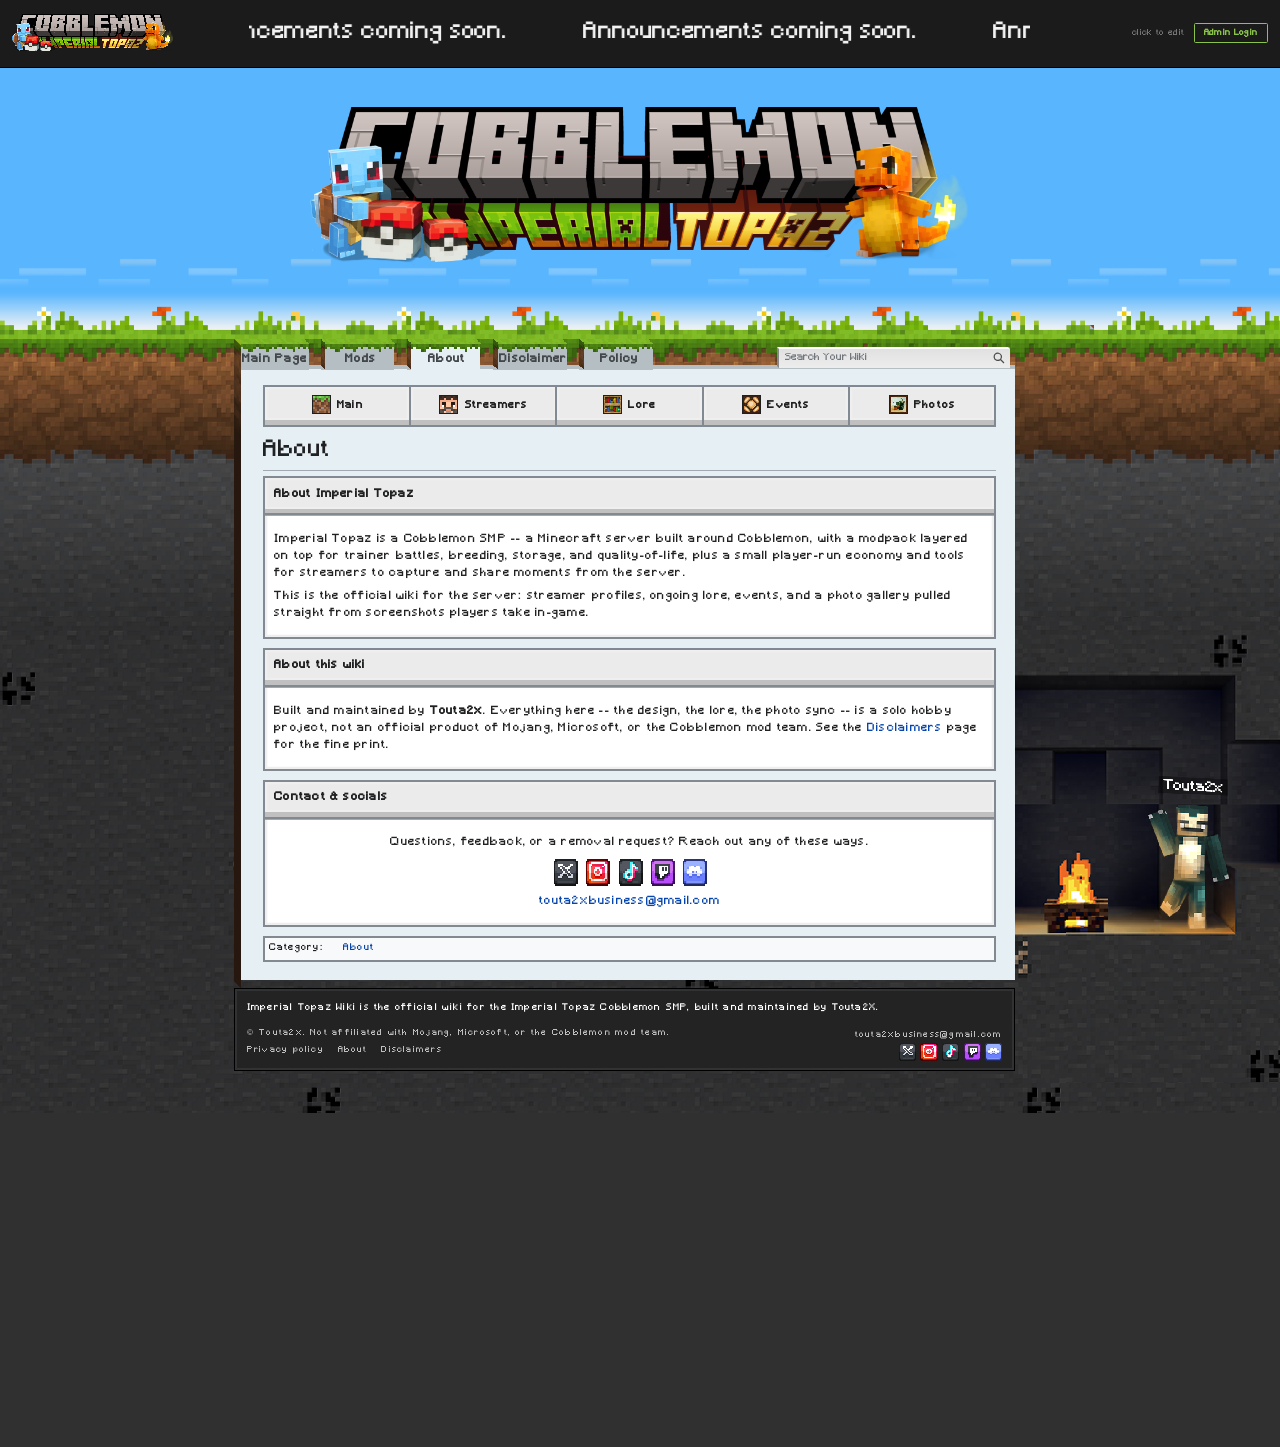
==== commit 51c2b516: "Let ticker text link to different URLs, same highlight -> apply workflow Highlight text, paste/type " ====
--- a/about.html
+++ b/about.html
@@ -247,12 +247,12 @@
 }
 #ticker-edit-menu{
   position:absolute; top:var(--ticker-bar-h); right:16px; z-index:200;
-  box-sizing:border-box;
+  max-width:340px; box-sizing:border-box;
   font-family:"Minecraft", "Silkscreen", "Liberation Sans", Arial, sans-serif; font-size:0.8em;
   background:#232324; color:#fff; border:2px solid #313233; border-radius:4px;
   padding:10px;
   box-shadow:0 4px 12px rgba(0,0,0,.5);
-  display:flex; align-items:center; gap:8px;
+  display:flex; flex-wrap:wrap; align-items:center; gap:8px;
 }
 #ticker-edit-menu[hidden]{ display:none; }
 #ticker-edit-menu label{ font-size:0.85em; color:#bbb; }
@@ -260,12 +260,17 @@
   width:32px; height:28px; padding:0; border:0; border-radius:2px;
   background:none; cursor:pointer;
 }
+#ticker-edit-menu input[type="text"]{
+  width:120px; box-sizing:border-box; padding:6px; border:0; border-radius:2px;
+  background:#111; color:#9cff9c; font-family:inherit; font-size:0.9em;
+}
 #ticker-edit-menu button{
   font:inherit; cursor:pointer; border:0; border-radius:2px;
   padding:6px 10px;
   background:#3a3b3c; color:#fff;
 }
 #ticker-edit-menu button:hover{ background:#fff; color:#111; }
+.ticker-track .ticker-item a{ color:inherit; text-decoration:underline; }
 
 /* ---------- header strip (transparent: real background image shows through) ---------- */
 #mw-page-base{
@@ -1143,6 +1148,9 @@
   <label for="ticker-color-picker">Color</label>
   <input type="color" id="ticker-color-picker" value="#f2f2f2">
   <button id="ticker-color-apply" type="button">Apply</button>
+  <label for="ticker-link-input">Link</label>
+  <input type="text" id="ticker-link-input" placeholder="https://...">
+  <button id="ticker-link-apply" type="button">Link</button>
   <button id="ticker-edit-done" type="button">Done</button>
 </div>
 <script src="img/site_edit.js"></script>
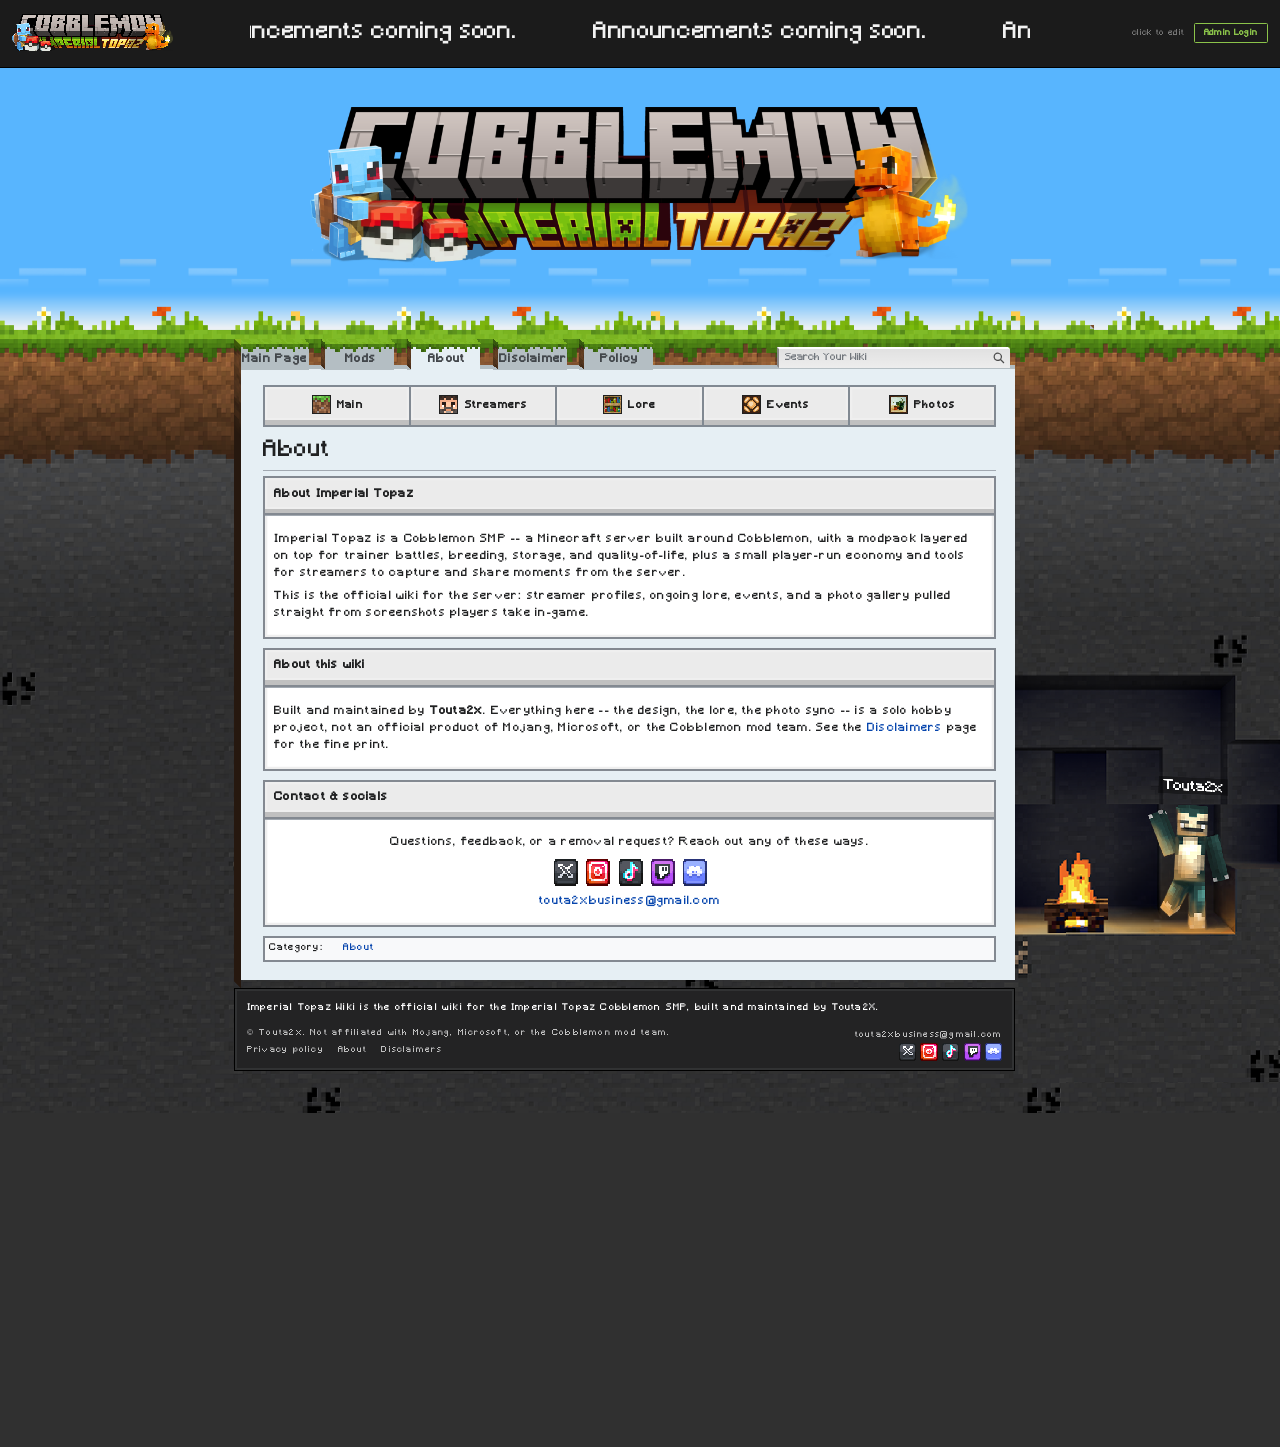
==== commit 052fdd29: "Support multiple cycling phrases in the ticker instead of just one The ticker now holds a JSON array" ====
--- a/about.html
+++ b/about.html
@@ -238,13 +238,24 @@
   opacity:0.7; transition:opacity .15s ease, color .15s ease;
 }
 #top-ticker-bar .tb-edit:hover{ opacity:1; color:#fff; }
+.ticker-set{ display:flex; align-items:center; }
 .ticker-track .ticker-item.editing{
+  position:relative;
   cursor:text;
   outline:none;
   background:rgba(255,254,240,0.12);
   box-shadow:inset 0 0 0 1px rgba(230,223,160,0.6);
   padding:0 4px;
 }
+.ticker-phrase-remove{
+  display:inline-flex; align-items:center; justify-content:center;
+  width:16px; height:16px; margin-left:6px; vertical-align:middle;
+  font:inherit; font-size:0.6em; line-height:1;
+  border:1px solid #8a2a2a; border-radius:0;
+  background:#c94141; color:#fff; cursor:pointer;
+  -webkit-user-select:none; user-select:none;
+}
+.ticker-phrase-remove:hover{ background:#e05252; }
 #ticker-edit-menu{
   position:absolute; top:var(--ticker-bar-h); right:16px; z-index:200;
   max-width:340px; box-sizing:border-box;
@@ -1136,7 +1147,7 @@
   <a class="tb-logo" href="/" aria-label="Imperial Topaz home"><img src="img/logo.png" alt="Imperial Topaz"></a>
   <div class="tb-ticker" aria-hidden="true">
     <div class="ticker-track">
-      <span class="ticker-item">Announcements coming soon.</span>
+      <span class="ticker-set"><span class="ticker-item">Announcements coming soon.</span></span>
     </div>
   </div>
   <div class="tb-actions">
@@ -1151,6 +1162,7 @@
   <label for="ticker-link-input">Link</label>
   <input type="text" id="ticker-link-input" placeholder="https://...">
   <button id="ticker-link-apply" type="button">Link</button>
+  <button id="ticker-add-phrase" type="button">+ Add phrase</button>
   <button id="ticker-edit-done" type="button">Done</button>
 </div>
 <script src="img/site_edit.js"></script>
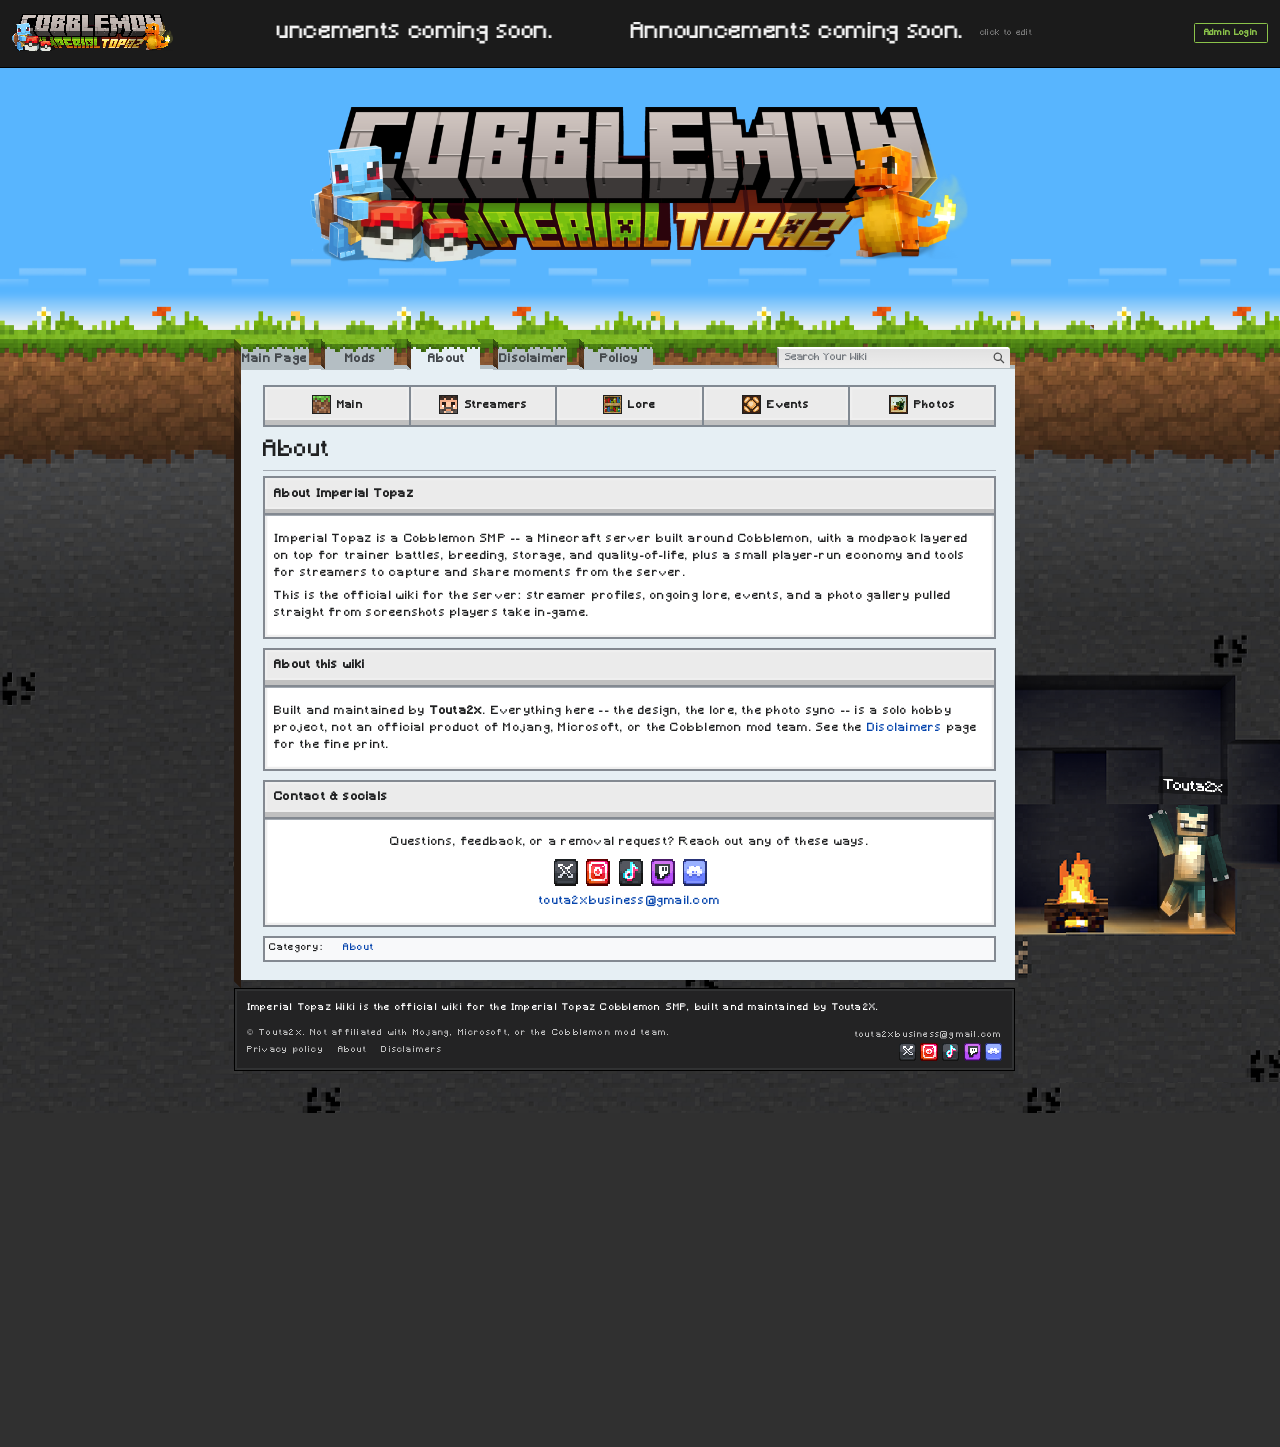
==== commit 980d06c5: "Move the ticker's edit hint to sit beside the ticker text, not off by Admin Login It used to live in" ====
--- a/about.html
+++ b/about.html
@@ -184,10 +184,14 @@
   display:block; height:100%; width:auto;
   image-rendering:pixelated; image-rendering:crisp-edges;
 }
-.tb-ticker{
+.tb-ticker-group{
   position:absolute; left:50%; top:0; bottom:0;
   transform:translateX(-50%);
-  width:1014px; /* matches #content's own max width, so it lines up with the content box below */
+  display:flex; align-items:center; gap:10px;
+}
+.tb-ticker{
+  flex:none;
+  width:900px; /* narrowed from #content's own 1014px max width to leave room for the edit hint sitting right beside it, so the group as a whole still lines up about where it used to */
   overflow:hidden;
   display:flex; align-items:center;
 }
@@ -1145,13 +1149,15 @@
 <body>
 <div id="top-ticker-bar">
   <a class="tb-logo" href="/" aria-label="Imperial Topaz home"><img src="img/logo.png" alt="Imperial Topaz"></a>
-  <div class="tb-ticker" aria-hidden="true">
-    <div class="ticker-track">
-      <span class="ticker-set"><span class="ticker-item">Announcements coming soon.</span></span>
+  <div class="tb-ticker-group">
+    <div class="tb-ticker" aria-hidden="true">
+      <div class="ticker-track">
+        <span class="ticker-set"><span class="ticker-item">Announcements coming soon.</span></span>
+      </div>
     </div>
+    <button type="button" class="tb-edit" id="ticker-edit-btn">click to edit</button>
   </div>
   <div class="tb-actions">
-    <button type="button" class="tb-edit" id="ticker-edit-btn">click to edit</button>
     <button type="button" class="tb-admin" id="admin-login-btn">Admin Login</button>
   </div>
 </div>
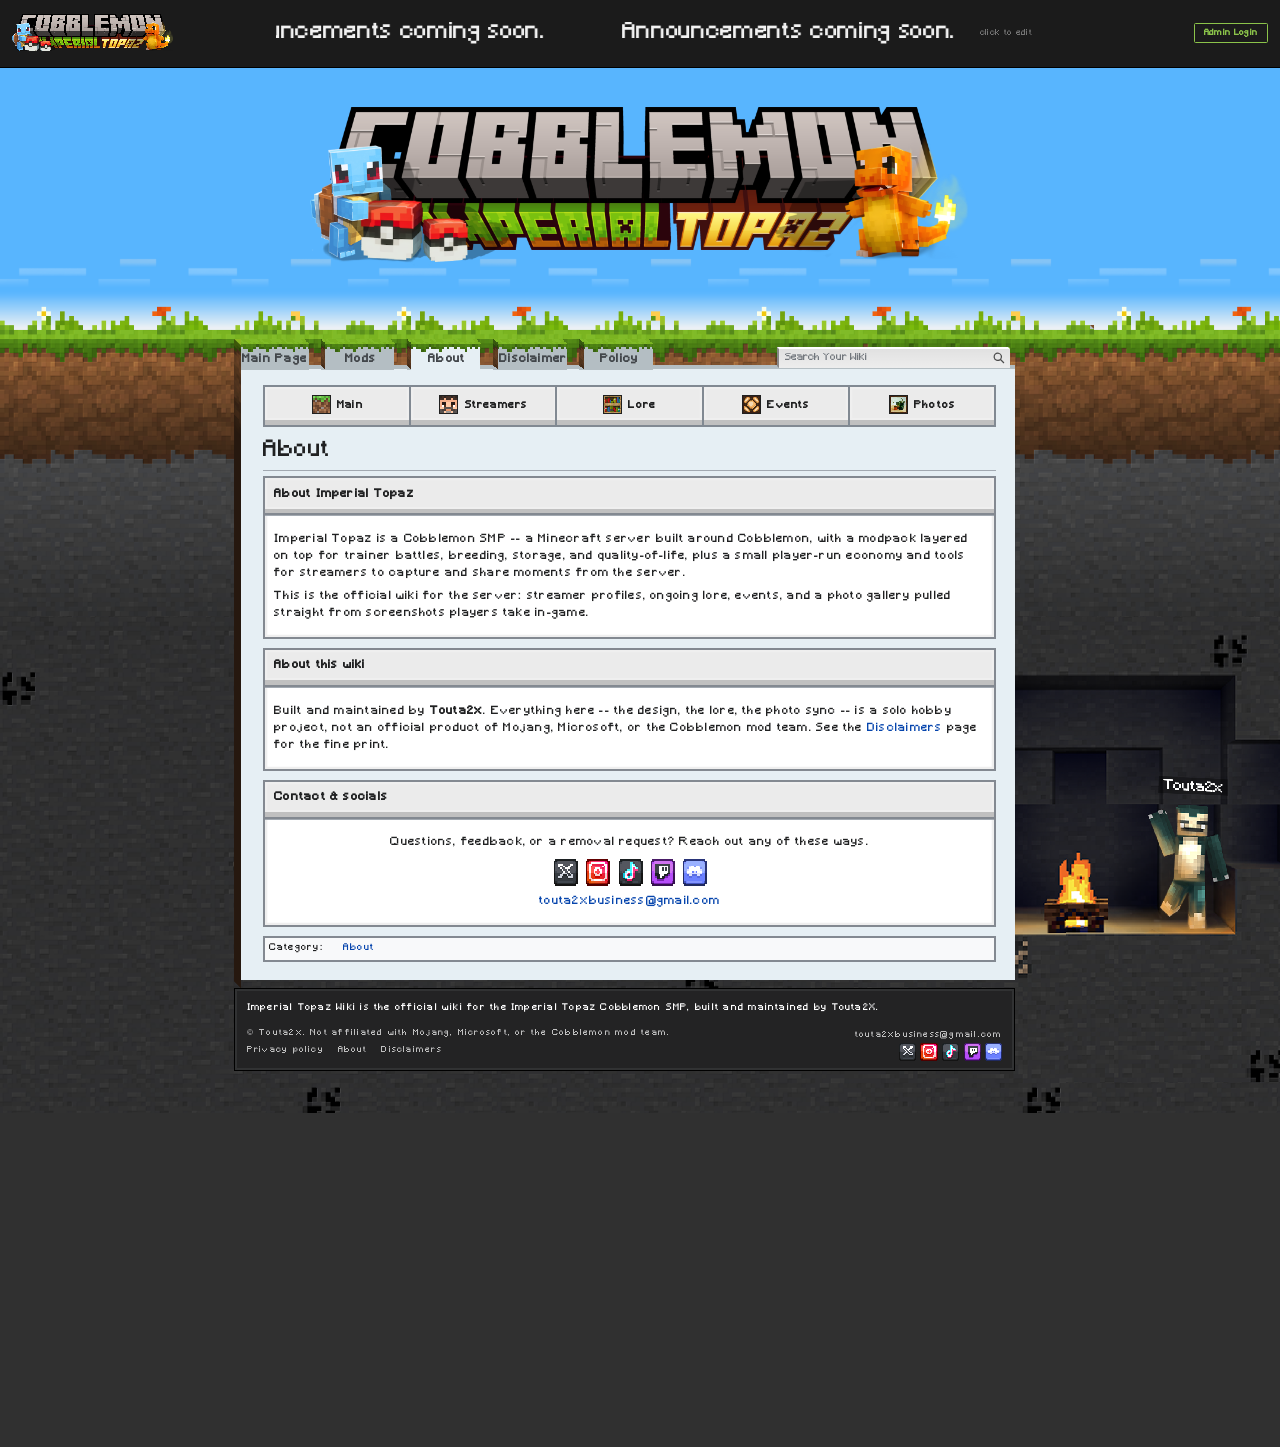
==== commit 71f070de: "Fix flash of placeholder text in the ticker on page load Same fix applied earlier to the lore/events" ====
--- a/about.html
+++ b/about.html
@@ -198,6 +198,12 @@
 .ticker-track{
   display:flex; align-items:center; width:max-content;
   will-change:transform;
+  /* hidden until img/ticker.js has the real saved phrases in place (or has
+     given up trying) -- otherwise the placeholder text already sitting in
+     the page paints first and then visibly swaps a moment later. Layout
+     space is still reserved (visibility, not display), so the bar itself
+     never shifts. */
+  visibility:hidden;
   /* driven entirely by img/ticker.js via requestAnimationFrame, not a CSS
      animation -- a CSS @keyframes infinite loop has to hard-reset from its
      100% state back to 0% every cycle, and that discrete jump was visibly
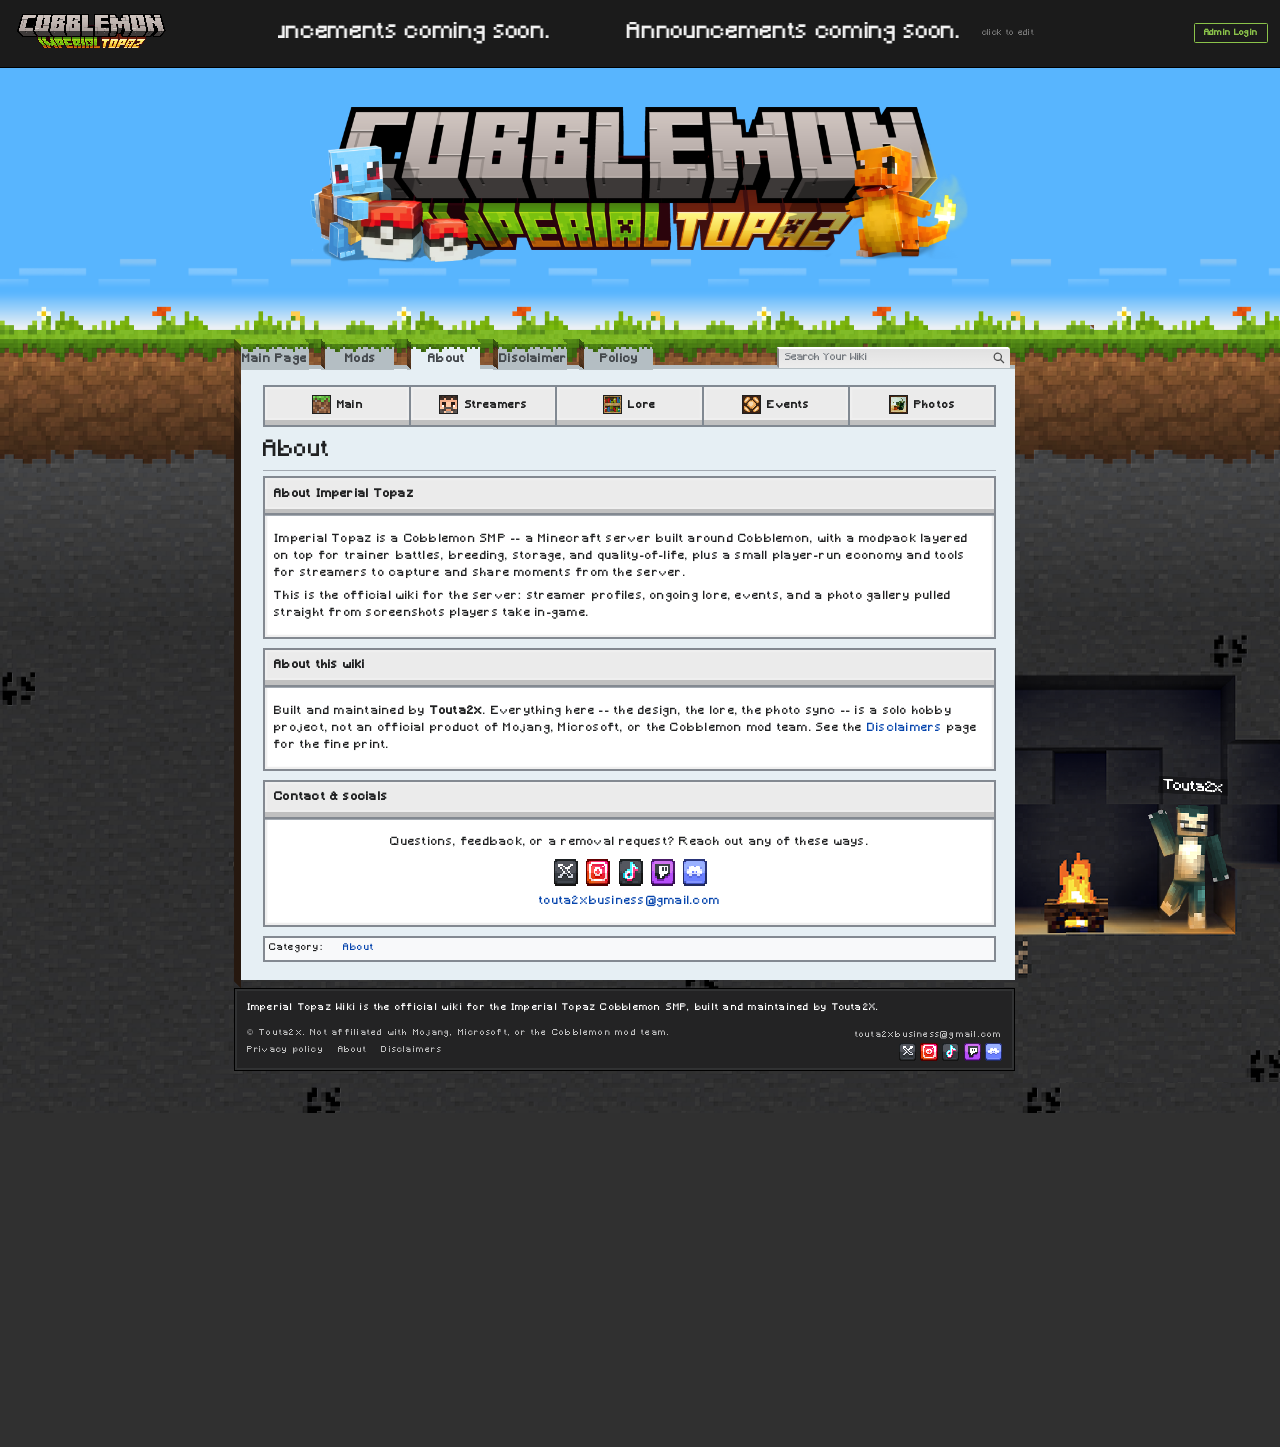
==== commit d20e5812: "Rework the ticker editor: repositioned box, whole-phrase linking, Cancel/Save, and polish pass A lar" ====
--- a/about.html
+++ b/about.html
@@ -249,49 +249,84 @@
 }
 #top-ticker-bar .tb-edit:hover{ opacity:1; color:#fff; }
 .ticker-set{ display:flex; align-items:center; }
-.ticker-track .ticker-item.editing{
-  position:relative;
-  cursor:text;
-  outline:none;
-  background:rgba(255,254,240,0.12);
-  box-shadow:inset 0 0 0 1px rgba(230,223,160,0.6);
-  padding:0 4px;
-}
+/* a normal row sibling now, not overlaid on top of the phrase text --
+   overflow:hidden on the phrase box only clips at its own padding-box
+   edge, not any earlier point padding might suggest, so a long phrase's
+   text (or the text cursor, which the browser auto-scrolls into view)
+   could still end up sliding underneath an absolutely-positioned x button
+   layered on top of it. A separate sibling next to the box can never be
+   covered by that box's own content no matter how it scrolls. */
 .ticker-phrase-remove{
+  flex:none; align-self:center;
   display:inline-flex; align-items:center; justify-content:center;
-  width:16px; height:16px; margin-left:6px; vertical-align:middle;
-  font:inherit; font-size:0.6em; line-height:1;
+  width:32px; height:32px;
+  font:inherit; font-size:0.7em; line-height:1;
   border:1px solid #8a2a2a; border-radius:0;
   background:#c94141; color:#fff; cursor:pointer;
   -webkit-user-select:none; user-select:none;
 }
 .ticker-phrase-remove:hover{ background:#e05252; }
+/* editing never touches the live scrolling ticker itself -- each phrase
+   gets its own editable row inside this settings box instead, so the
+   ticker's own layout/size can never shift while editing. */
 #ticker-edit-menu{
-  position:absolute; top:var(--ticker-bar-h); right:16px; z-index:200;
-  max-width:340px; box-sizing:border-box;
+  position:absolute; top:var(--ticker-bar-h); left:16px; width:900px; z-index:200; /* left/width get overwritten by ticker.js to match .tb-ticker's real rendered position -- these are just a sane fallback */
+  box-sizing:border-box;
   font-family:"Minecraft", "Silkscreen", "Liberation Sans", Arial, sans-serif; font-size:0.8em;
   background:#232324; color:#fff; border:2px solid #313233; border-radius:4px;
   padding:10px;
   box-shadow:0 4px 12px rgba(0,0,0,.5);
-  display:flex; flex-wrap:wrap; align-items:center; gap:8px;
 }
 #ticker-edit-menu[hidden]{ display:none; }
-#ticker-edit-menu label{ font-size:0.85em; color:#bbb; }
+#ticker-phrase-editor{ display:flex; flex-direction:column; gap:6px; margin-bottom:8px; }
+/* one phrase per row: the phrase text (2/3) and its own link input + button
+   (1/3) side by side, all on the same line. */
+.ticker-phrase-row{ display:flex; align-items:stretch; gap:8px; }
+.ticker-phrase-editor-item{
+  flex:2 1 0%; min-width:0; box-sizing:border-box;
+  padding:6px 8px;
+  background:#111; color:#f2f2f2;
+  border:1px solid #3a3b3c; border-radius:0;
+  font-family:inherit; font-size:1.1em;
+  cursor:text; outline:none;
+  height:32px; white-space:nowrap; overflow:hidden;
+}
+.ticker-phrase-link-input{
+  flex:1 1 0%; min-width:0; box-sizing:border-box; padding:6px; border:0; border-radius:0;
+  height:32px;
+  background:#111; color:#9cff9c; font-family:inherit; font-size:0.9em;
+}
+.ticker-phrase-link-btn{
+  flex:none; display:inline-flex; align-items:center; justify-content:center;
+  font:inherit; cursor:pointer; border:0; border-radius:0; box-sizing:border-box;
+  height:32px; padding:0 10px;
+  background:#3a3b3c; color:#fff;
+}
+.ticker-phrase-link-btn:hover{ background:#fff; color:#111; }
+.ticker-menu-row{ display:flex; align-items:center; gap:8px; margin-bottom:8px; }
+.ticker-menu-add{ display:block; margin-bottom:8px; margin-top:8px; }
+.ticker-menu-actions{ display:flex; justify-content:space-between; margin-top:8px; }
+#ticker-edit-menu label{ font-family:inherit; font-size:1em; color:#bbb; }
 #ticker-edit-menu input[type="color"]{
-  width:32px; height:28px; padding:0; border:0; border-radius:2px;
+  width:32px; height:32px; padding:0; border:0; border-radius:0; box-sizing:border-box;
   background:none; cursor:pointer;
 }
-#ticker-edit-menu input[type="text"]{
-  width:120px; box-sizing:border-box; padding:6px; border:0; border-radius:2px;
-  background:#111; color:#9cff9c; font-family:inherit; font-size:0.9em;
-}
 #ticker-edit-menu button{
-  font:inherit; cursor:pointer; border:0; border-radius:2px;
-  padding:6px 10px;
+  display:inline-flex; align-items:center; justify-content:center;
+  font:inherit; cursor:pointer; border:0; border-radius:0; box-sizing:border-box;
+  height:32px; padding:0 10px;
   background:#3a3b3c; color:#fff;
 }
 #ticker-edit-menu button:hover{ background:#fff; color:#111; }
-.ticker-track .ticker-item a{ color:inherit; text-decoration:underline; }
+/* higher specificity than the generic #ticker-edit-menu button rule above
+   on purpose -- that rule's own height:32px was silently overriding this
+   button's own square 16x16, since an ID-based selector beats a plain
+   class one regardless of source order. */
+#ticker-edit-menu .ticker-phrase-remove{ width:32px; height:32px; padding:0; }
+#ticker-save{ background:#8bc34a; color:#111; }
+#ticker-save:hover{ background:#9ed363; color:#111; }
+.ticker-track .ticker-item a{ color:inherit; text-decoration:none; }
+.ticker-phrase-editor-item a{ color:inherit; text-decoration:none; }
 
 /* ---------- header strip (transparent: real background image shows through) ---------- */
 #mw-page-base{
@@ -429,7 +464,7 @@
   transform:translateX(-50%);
   z-index:4;
 }
-#p-logo a{
+#p-logo .logo-img{
   display:block; width:100%; height:100%;
   background-image:var(--wiki-logo);
   background-position:center center; background-repeat:no-repeat;
@@ -1154,7 +1189,7 @@
 </head>
 <body>
 <div id="top-ticker-bar">
-  <a class="tb-logo" href="/" aria-label="Imperial Topaz home"><img src="img/logo.png" alt="Imperial Topaz"></a>
+  <a class="tb-logo" href="/" aria-label="Imperial Topaz home"><img src="img/imp_logo.png" alt="Imperial Topaz"></a>
   <div class="tb-ticker-group">
     <div class="tb-ticker" aria-hidden="true">
       <div class="ticker-track">
@@ -1168,14 +1203,17 @@
   </div>
 </div>
 <div id="ticker-edit-menu" hidden>
-  <label for="ticker-color-picker">Color</label>
-  <input type="color" id="ticker-color-picker" value="#f2f2f2">
-  <button id="ticker-color-apply" type="button">Apply</button>
-  <label for="ticker-link-input">Link</label>
-  <input type="text" id="ticker-link-input" placeholder="https://...">
-  <button id="ticker-link-apply" type="button">Link</button>
-  <button id="ticker-add-phrase" type="button">+ Add phrase</button>
-  <button id="ticker-edit-done" type="button">Done</button>
+  <div class="ticker-menu-row">
+    <label for="ticker-color-picker">Color</label>
+    <input type="color" id="ticker-color-picker" value="#f2f2f2">
+    <button id="ticker-color-apply" type="button">Apply</button>
+  </div>
+  <div id="ticker-phrase-editor"></div>
+  <button id="ticker-add-phrase" type="button" class="ticker-menu-add">+ Add phrase</button>
+  <div class="ticker-menu-actions">
+    <button id="ticker-cancel" type="button">Cancel</button>
+    <button id="ticker-save" type="button">Save</button>
+  </div>
 </div>
 <script src="img/site_edit.js"></script>
 <script src="img/ticker.js"></script>
@@ -1184,7 +1222,7 @@
 <div id="mw-page-base"></div>
 <div id="mw-head-base"></div>
 
-<div id="p-logo" data-drag-id="logo" data-drag-label="Logo"><a href="/" aria-label="Imperial Topaz home"></a></div>
+<div id="p-logo" data-drag-id="logo" data-drag-label="Logo"><div class="logo-img" aria-label="Imperial Topaz"></div></div>
 
 <!-- ===================== SIDEBAR ===================== -->
 <div id="mw-panel" data-drag-id="sidebar" data-drag-label="Sidebar">
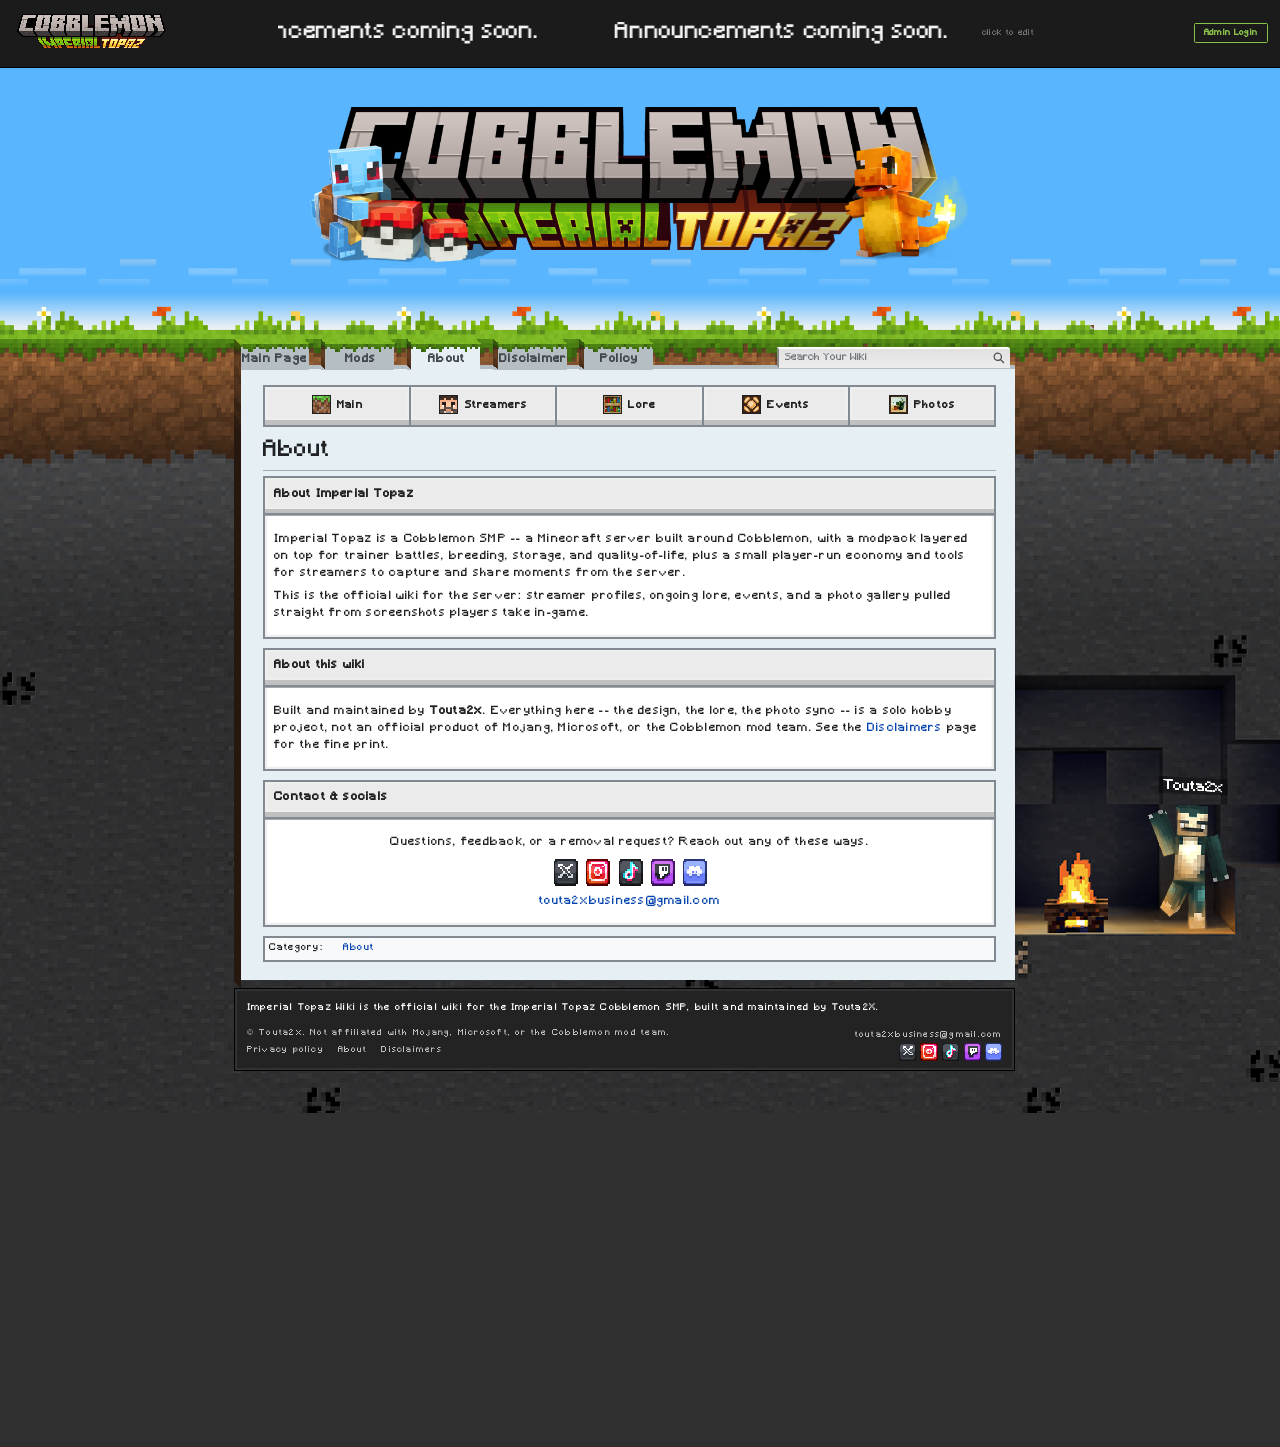
==== commit 4dff8d68: "Fix the phrase remove ("x") button's glyph size being stuck small Same CSS specificity issue as the " ====
--- a/about.html
+++ b/about.html
@@ -260,7 +260,7 @@
   flex:none; align-self:center;
   display:inline-flex; align-items:center; justify-content:center;
   width:32px; height:32px;
-  font:inherit; font-size:0.7em; line-height:1;
+  font:inherit; font-size:1.6em; line-height:1;
   border:1px solid #8a2a2a; border-radius:0;
   background:#c94141; color:#fff; cursor:pointer;
   -webkit-user-select:none; user-select:none;
@@ -322,7 +322,7 @@
    on purpose -- that rule's own height:32px was silently overriding this
    button's own square 16x16, since an ID-based selector beats a plain
    class one regardless of source order. */
-#ticker-edit-menu .ticker-phrase-remove{ width:32px; height:32px; padding:0; }
+#ticker-edit-menu .ticker-phrase-remove{ width:32px; height:32px; padding:0; font-size:1.6em; }
 #ticker-save{ background:#8bc34a; color:#111; }
 #ticker-save:hover{ background:#9ed363; color:#111; }
 .ticker-track .ticker-item a{ color:inherit; text-decoration:none; }
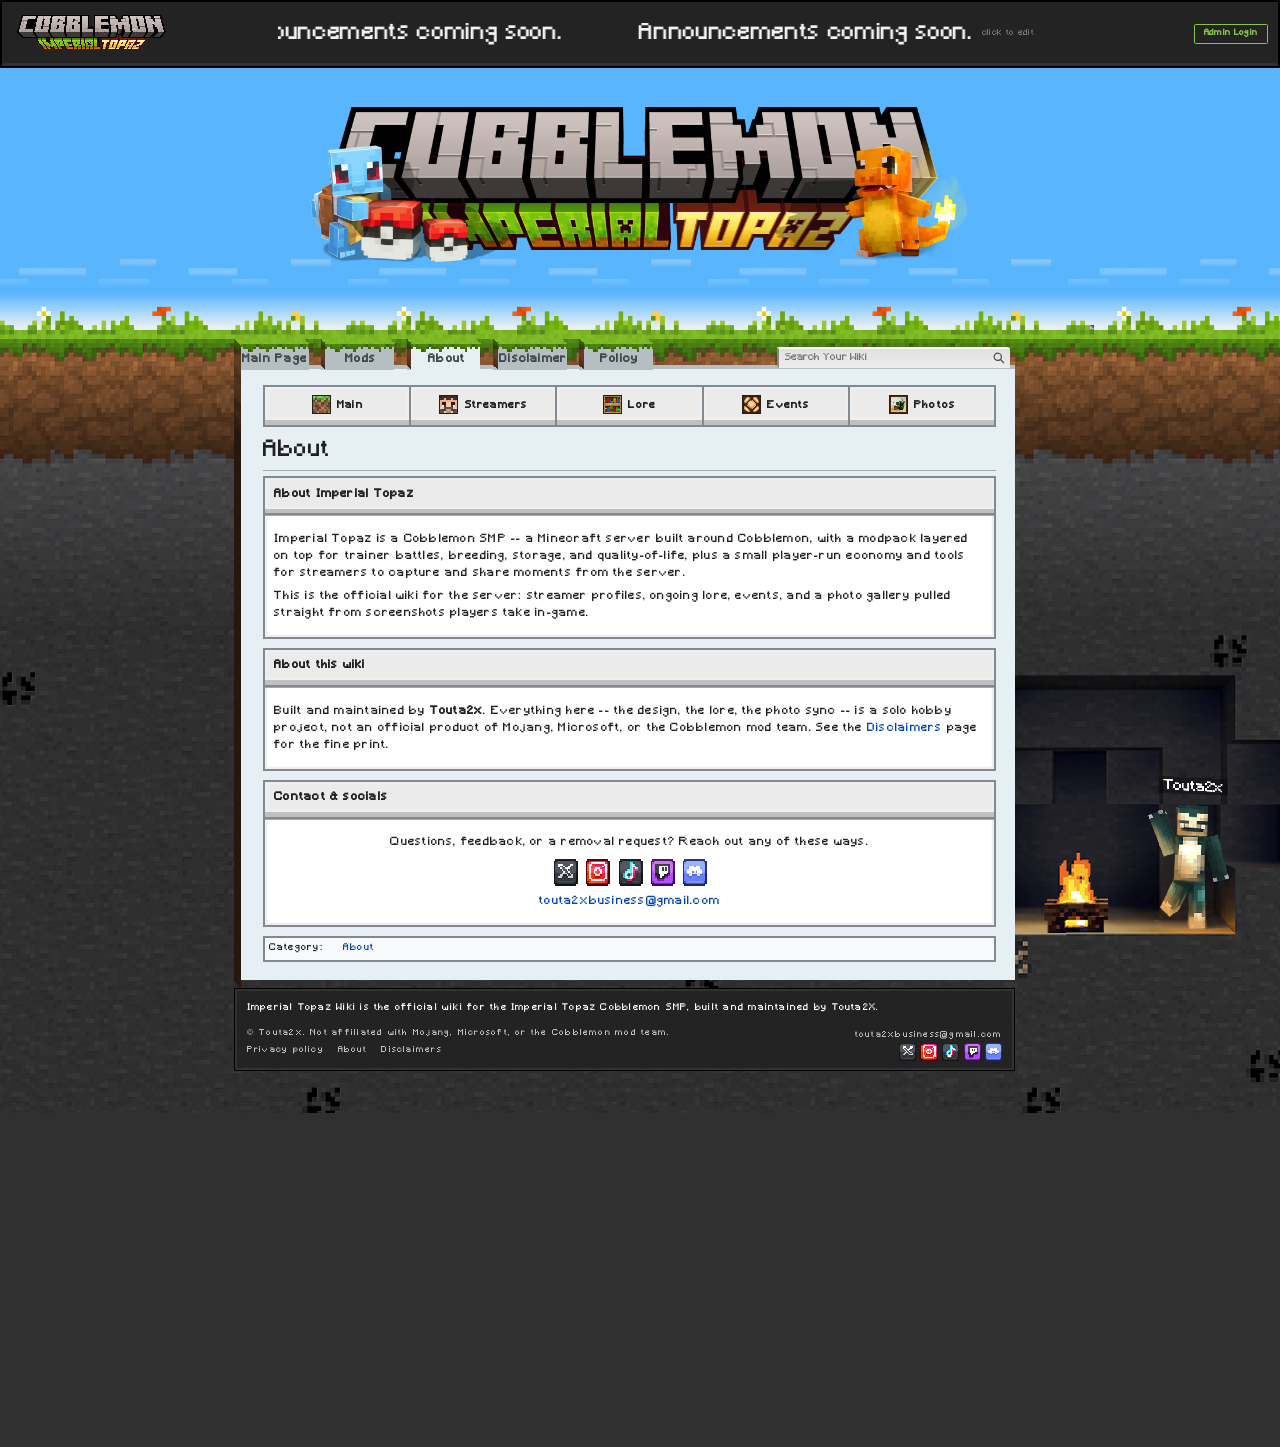
==== commit 57745478: "Give the top ticker bar the footer's boxed styling Matches the footer's dark background, thick borde" ====
--- a/about.html
+++ b/about.html
@@ -172,8 +172,9 @@
      of it). */
   position:relative;
   display:flex; align-items:center; justify-content:space-between; gap:16px;
-  background:#1b1b1b;
-  border-bottom:1px solid #000;
+  background-color:#232324;
+  border-top:7px solid transparent; border-bottom:7px solid #313233; /* transparent top border matches the bottom one's thickness so the content area stays vertically centered in the fixed-height bar, instead of the visible-only bottom border eating into just one side and pushing everything up */
+  outline:3px solid #000; outline-offset:-3px;
   height:88px;
   padding:0 16px;
   box-sizing:border-box;
